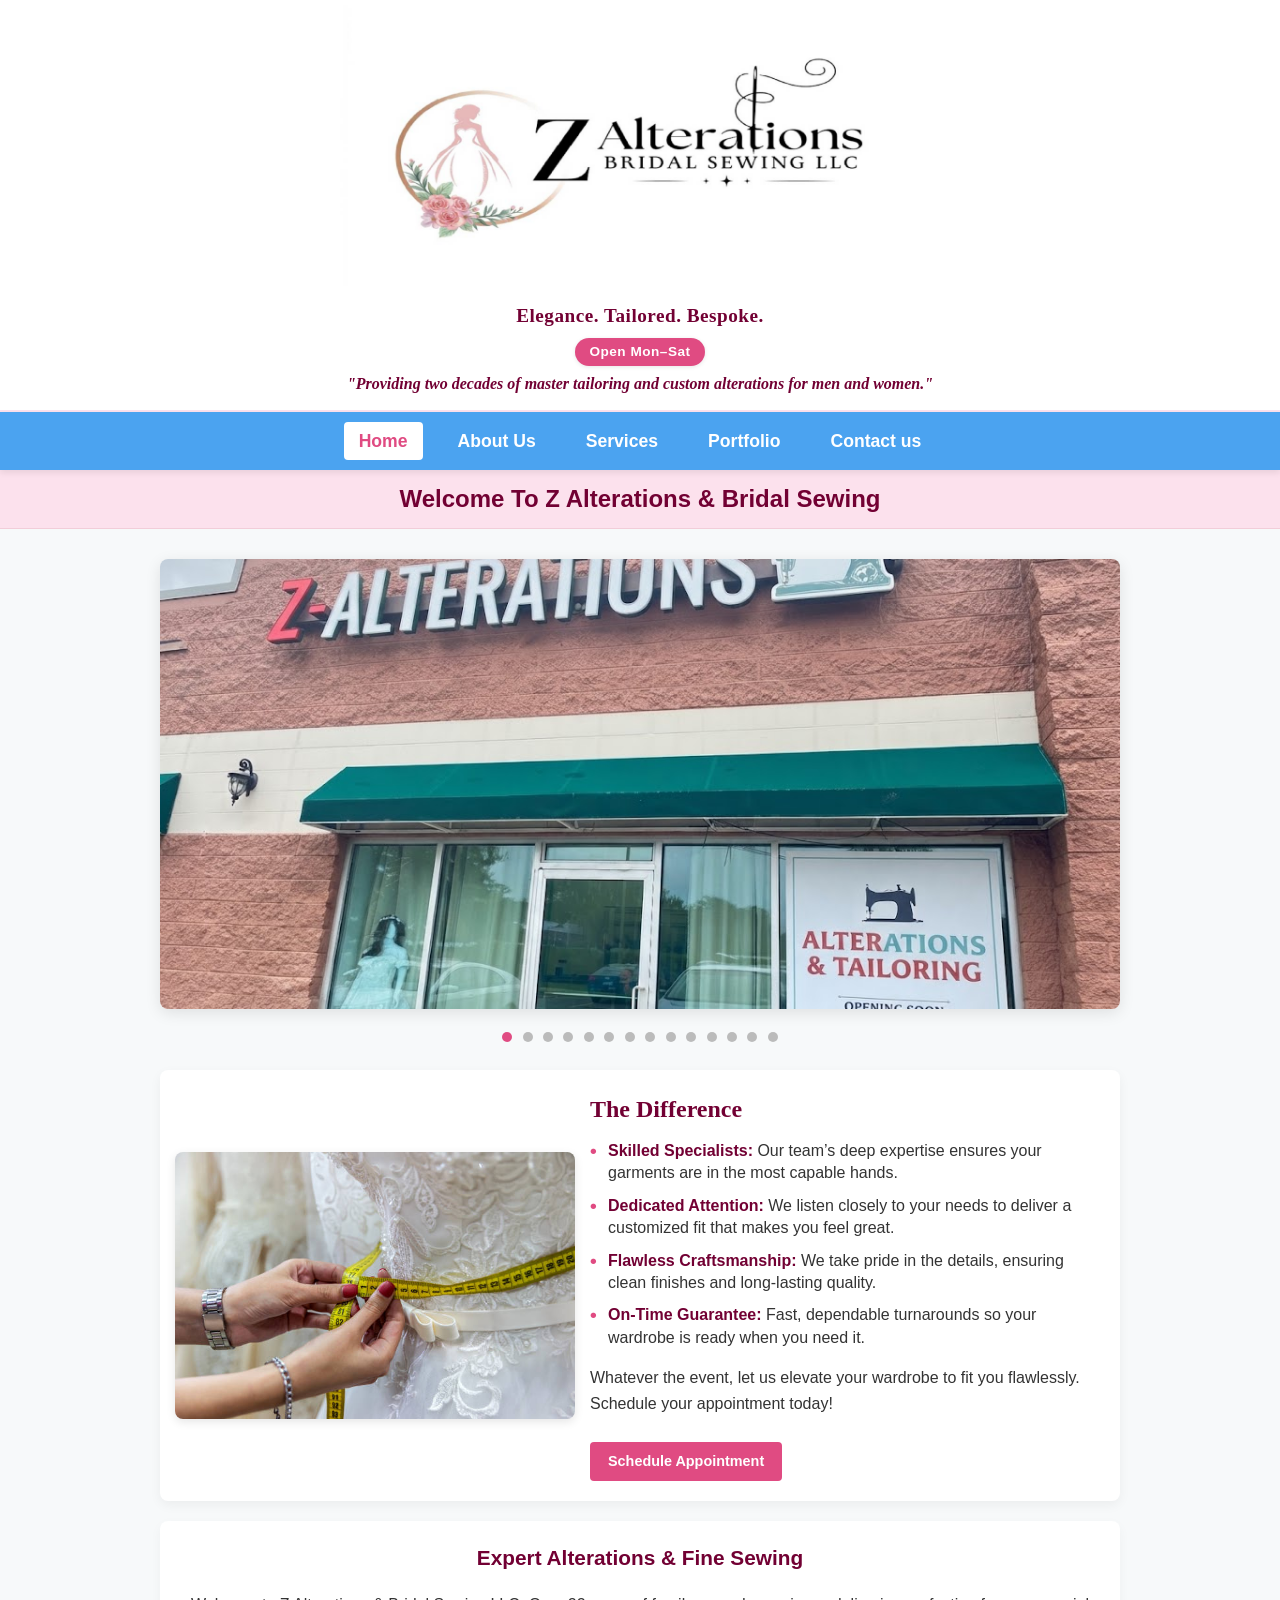
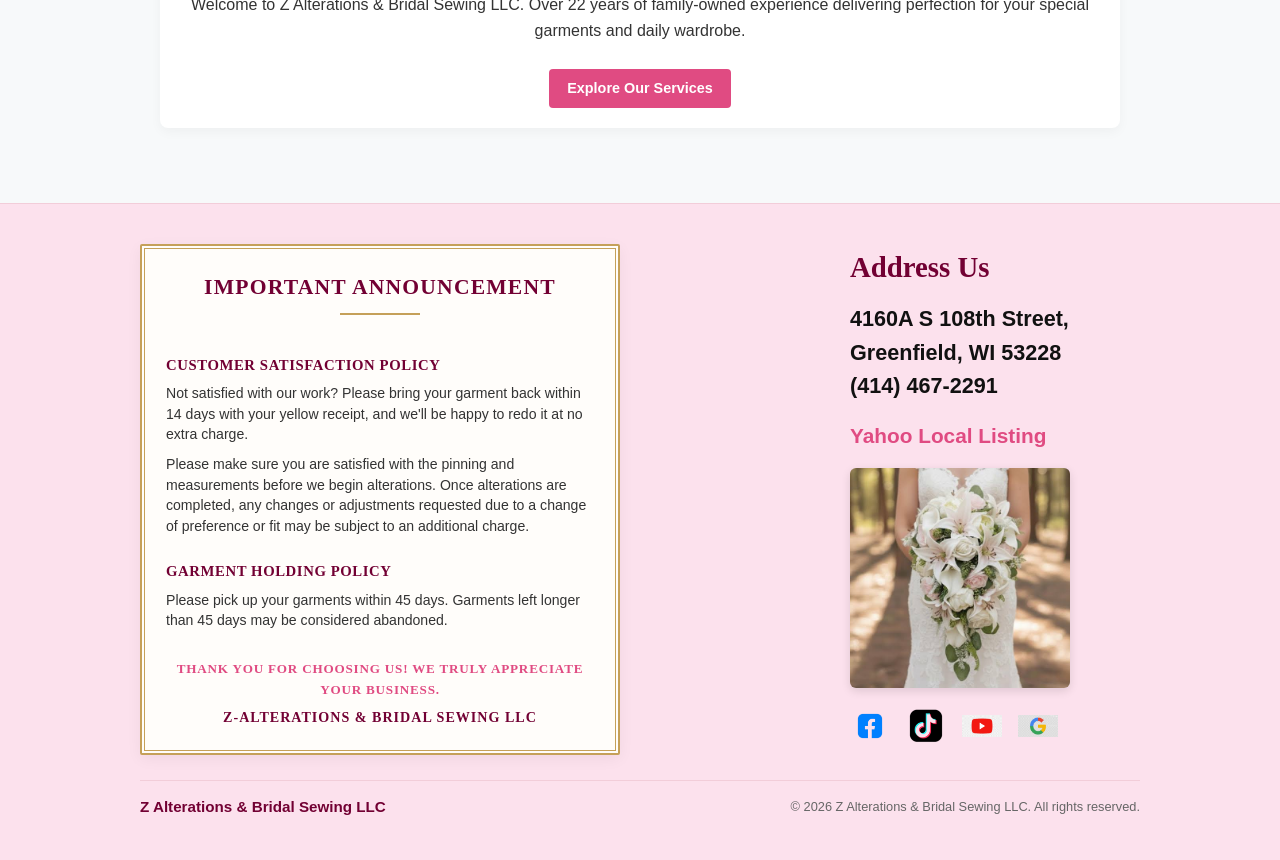
==== index.html @ 3f380621 "Z Alterations & Bridal Sewing" ====
<!DOCTYPE html>
<html lang="en">
<head>
    <meta charset="UTF-8">
    <meta name="viewport" content="width=device-width, initial-scale=1.0">
    <title>Z Alterations & Bridal Sewing LLC</title>
    <style>
        :root {
            --header-pink: #fce1ed; /* Soft pink background */
            --header-text: #720033;
            --nav-blue: #4ba3f0;
            --nav-text: #ffffff;
            --brand-pink: #e04b82; /* Brighter, more vibrant pink */
            --accent-gold: #c5a059;
            --dark-dark-pink: #720033; /* Dark dark pink color */
            --text-dark: #333333;
            --bg-light: #f7f9fa;
        }

        * {
            box-sizing: border-box;
        }

        body {
            font-family: 'Segoe UI', Tahoma, Geneva, Verdana, sans-serif;
            margin: 0;
            padding: 0;
            background-color: var(--bg-light);
            color: var(--text-dark);
            line-height: 1.6;
            overflow-x: hidden;
        }

        /* HEADER SECTION */
        header {
            background-color: #ffffff;
            padding: 0;
            margin: 0;
            box-shadow: 0 2px 8px rgba(0,0,0,0.06);
            border-bottom: 2px solid var(--header-pink);
            width: 100%;
        }

        .header-container {
            width: 100%;
            margin: 0 auto;
            padding: 0;
            display: flex;
            flex-direction: column;
            align-items: center;
        }

        .header-bg-banner {
            width: 100%;
            display: flex;
            justify-content: center;
            align-items: center;
            margin: 0;
            padding: 5px 0;
        }

        .header-bg-banner img {
            width: 100%;
            max-width: 650px;
            height: auto;
            display: block;
        }

        .header-details {
            text-align: center;
            margin: 10px 0 15px 0;
            display: flex;
            flex-direction: column;
            align-items: center;
            gap: 6px;
            padding: 0 15px;
            width: 100%;
        }

        .tagline {
            font-family: 'Georgia', serif;
            font-size: 1.2rem;
            color: var(--header-text);
            font-weight: 700;
            letter-spacing: 0.5px;
            margin: 0;
        }

        .hours-badge {
            display: inline-block;
            background-color: var(--brand-pink);
            color: #ffffff;
            padding: 3px 14px;
            border-radius: 15px;
            font-size: 0.85rem;
            font-weight: 600;
            letter-spacing: 0.5px;
            box-shadow: 0 1px 4px rgba(0,0,0,0.1);
        }

        .quote-text {
            font-family: 'Georgia', serif;
            font-style: italic;
            font-size: 1rem;
            color: var(--dark-dark-pink);
            font-weight: 700;
            max-width: 650px;
            margin: 2px 0 0 0;
            line-height: 1.3;
        }

        nav {
            background-color: var(--nav-blue);
            padding: 8px 10px;
            box-shadow: 0 3px 6px rgba(0,0,0,0.08);
            position: sticky;
            top: 0;
            z-index: 1000;
        }

        nav ul {
            list-style: none;
            padding: 0;
            margin: 0;
            display: flex;
            flex-wrap: wrap;
            justify-content: center;
            gap: 8px;
        }

        nav ul li a {
            color: var(--nav-text);
            font-weight: 600;
            text-decoration: none;
            font-size: 0.95rem;
            padding: 4px 10px;
            border-radius: 4px;
            transition: all 0.3s ease;
            display: inline-block;
        }

        nav ul li a:hover, 
        nav ul li a.active {
            background-color: #ffffff;
            color: var(--brand-pink);
        }

        .welcome-banner {
            background-color: var(--header-pink);
            text-align: center;
            padding: 10px;
            border-bottom: 1px solid #f2cdd9;
        }

        .welcome-banner h2 {
            margin: 0;
            color: var(--header-text);
            font-size: 1.2rem;
            font-weight: 700;
        }

        main {
            padding: 15px 10px;
            max-width: 1000px;
            margin: 0 auto;
        }

        .slideshow-container {
            max-width: 1000px;
            position: relative;
            margin: 0 auto 15px auto;
            border-radius: 8px;
            overflow: hidden;
            box-shadow: 0 4px 15px rgba(0,0,0,0.1);
            background-color: #ffffff;
        }

        .slide {
            display: none;
        }

        .slide img {
            width: 100%;
            height: auto;
            max-height: 350px;
            object-fit: cover;
            vertical-align: middle;
        }

        .dots-container {
            text-align: center;
            margin-bottom: 20px;
            padding: 0 10px;
            overflow-x: auto;
            white-space: nowrap;
        }

        .dot {
            height: 10px;
            width: 10px;
            margin: 0 3px;
            background-color: #bbb;
            border-radius: 50%;
            display: inline-block;
            transition: background-color 0.6s ease;
            cursor: pointer;
        }

        .dot.active, .dot:hover {
            background-color: var(--brand-pink);
        }

        .difference-card {
            background: #ffffff;
            padding: 20px 15px;
            border-radius: 8px;
            box-shadow: 0 4px 12px rgba(0,0,0,0.05);
            margin-bottom: 20px;
            display: flex;
            flex-direction: column;
            gap: 15px;
            align-items: center;
        }

        .difference-card img {
            width: 100%;
            max-width: 400px;
            height: auto;
            border-radius: 8px;
            box-shadow: 0 3px 10px rgba(0,0,0,0.1);
            object-fit: cover;
        }

        .difference-content h2 {
            color: var(--header-text);
            font-size: 1.5rem;
            margin-top: 0;
            margin-bottom: 12px;
            font-family: 'Georgia', serif;
        }

        .difference-list {
            list-style: none;
            padding: 0;
            margin: 0 0 15px 0;
        }

        .difference-list li {
            margin-bottom: 10px;
            line-height: 1.4;
            position: relative;
            padding-left: 18px;
        }

        .difference-list li::before {
            content: "•";
            color: var(--brand-pink);
            font-weight: bold;
            font-size: 1.2rem;
            position: absolute;
            left: 0;
            top: -2px;
        }

        .difference-list strong {
            color: var(--header-text);
        }

        .intro-card {
            background: #ffffff;
            padding: 20px 15px;
            border-radius: 8px;
            box-shadow: 0 4px 12px rgba(0,0,0,0.04);
            text-align: center;
            margin-bottom: 20px;
        }

        .intro-card h2 {
            color: var(--header-text);
            font-size: 1.3rem;
            margin-top: 0;
        }

        .button {
            display: inline-block;
            background-color: var(--brand-pink);
            color: white;
            padding: 8px 18px;
            border-radius: 4px;
            text-decoration: none;
            font-weight: 600;
            font-size: 0.9rem;
            transition: background 0.3s ease;
            margin-top: 10px;
        }

        .button:hover {
            background-color: #990033;
        }

        /* FOOTER & ANNOUNCEMENT STYLING */
        footer {
            background-color: var(--header-pink);
            color: var(--text-dark);
            padding: 35px 20px;
            margin-top: 25px;
            border-top: 1px solid #f2cdd9;
        }

        .footer-container {
            max-width: 1000px;
            margin: 0 auto;
            display: flex;
            flex-direction: column;
            gap: 30px;
            text-align: left;
        }

        /* SQUARE ANNOUNCEMENT BOX */
        .footer-announcement-box {
            background: #fffdfa;
            border: 2px solid var(--accent-gold);
            outline: 1px solid var(--accent-gold);
            outline-offset: -5px;
            border-radius: 2px;
            padding: 24px;
            width: 100%;
            box-shadow: 0 4px 15px rgba(0,0,0,0.05);
            text-align: left;
        }

        .announcement-main-title {
            color: var(--header-text);
            font-family: 'Georgia', serif;
            font-size: 1.35rem;
            font-weight: 700;
            text-transform: uppercase;
            letter-spacing: 1.2px;
            text-align: center;
            margin: 0 0 15px 0;
            padding-bottom: 10px;
            position: relative;
        }

        .announcement-main-title::after {
            content: "";
            display: block;
            width: 80px;
            height: 2px;
            background-color: var(--accent-gold);
            margin: 8px auto 0 auto;
        }

        .policy-section-title {
            color: var(--header-text);
            font-family: 'Georgia', serif;
            font-size: 0.92rem;
            font-weight: 700;
            text-transform: uppercase;
            letter-spacing: 0.6px;
            margin: 14px 0 6px 0;
        }

        .policy-text {
            font-size: 0.88rem;
            color: #333333;
            margin: 0 0 10px 0;
            line-height: 1.45;
        }

        .announcement-thankyou {
            font-family: 'Georgia', serif;
            font-size: 0.82rem;
            font-weight: 700;
            color: var(--brand-pink);
            text-transform: uppercase;
            letter-spacing: 0.8px;
            text-align: center;
            margin-top: 18px;
            margin-bottom: 6px;
        }

        .announcement-shop-name {
            font-family: 'Georgia', serif;
            font-size: 0.88rem;
            font-weight: 700;
            color: var(--header-text);
            letter-spacing: 1px;
            text-align: center;
            margin: 0;
            text-transform: uppercase;
        }

        .footer-column {
            width: 100%;
        }

        /* EXTRA LARGE ADDRESS SECTION STYLING */
        .footer-column h4 {
            color: var(--header-text);
            font-family: 'Georgia', serif;
            font-size: 1.8rem;
            font-weight: 700;
            margin-top: 0;
            margin-bottom: 12px;
        }

        .footer-column p {
            font-size: 1.35rem;
            color: #111111;
            margin: 0 0 16px 0;
            line-height: 1.55;
            font-weight: 600;
        }

        .footer-column a {
            color: var(--brand-pink);
            text-decoration: none;
            font-weight: 700;
            font-size: 1.3rem;
        }

        .footer-image {
            width: 100%;
            max-width: 220px;
            height: auto;
            border-radius: 6px;
            margin-top: 15px;
            box-shadow: 0 3px 10px rgba(0,0,0,0.12);
            display: block;
            cursor: pointer;
        }

        .social {
            display: flex;
            align-items: center;
            gap: 16px;
            margin-top: 18px;
        }

        .social img {
            width: 40px;
            height: 40px;
            object-fit: contain;
        }

        .footer-bottom {
            max-width: 1000px;
            margin: 25px auto 0 auto;
            display: flex;
            flex-direction: column;
            align-items: center;
            text-align: center;
            border-top: 1px solid #f2cdd9;
            padding-top: 14px;
            gap: 8px;
        }

        .footer-bottom-company {
            font-weight: 700;
            font-size: 0.95rem;
            color: var(--header-text);
        }

        .footer-bottom-copy {
            font-size: 0.8rem;
            color: #666;
        }

        /* LIGHTBOX MODAL */
        .lightbox {
            display: none;
            position: fixed;
            z-index: 1000;
            top: 0;
            left: 0;
            width: 100%;
            height: 100%;
            background-color: rgba(0, 0, 0, 0.85);
            justify-content: center;
            align-items: center;
            flex-direction: column;
        }

        .lightbox-content {
            max-width: 90%;
            max-height: 80%;
            border-radius: 4px;
            box-shadow: 0 5px 25px rgba(0,0,0,0.5);
        }

        .lightbox-caption {
            color: #ffffff;
            margin-top: 15px;
            font-size: 1.1rem;
            text-align: center;
        }

        .lightbox-close {
            position: absolute;
            top: 20px;
            right: 35px;
            color: #ffffff;
            font-size: 40px;
            font-weight: bold;
            cursor: pointer;
            transition: color 0.2s ease;
        }

        .lightbox-close:hover {
            color: var(--brand-pink);
        }

        @media (min-width: 768px) {
            .header-bg-banner img {
                max-width: 750px;
            }
            .difference-card {
                flex-direction: row;
                text-align: left;
            }
            .difference-card img {
                width: 45%;
            }
            .difference-content {
                width: 55%;
            }
            nav {
                padding: 10px 15px;
            }
            nav ul {
                gap: 20px;
            }
            nav ul li a {
                font-size: 1.1rem;
                padding: 5px 15px;
            }
            .welcome-banner h2 {
                font-size: 1.5rem;
            }
            main {
                padding: 30px 20px;
            }
            .slide img {
                max-height: 450px;
            }
            footer {
                padding: 40px 30px;
            }

            .footer-container {
                flex-direction: row;
                justify-content: space-between;
                align-items: flex-start;
            }

            .footer-announcement-box {
                width: 480px;
                max-width: 480px;
                aspect-ratio: 1 / 1;
                display: flex;
                flex-direction: column;
                justify-content: center;
            }

            .footer-column {
                width: auto;
                min-width: 290px;
                margin-left: auto;
            }

            .footer-bottom {
                flex-direction: row;
                justify-content: space-between;
                text-align: left;
            }
        }
    </style>
</head>
<body>

    <header>
        <div class="header-container">
            <div class="header-bg-banner">
                <img src="images/logo.jpg" alt="Z Alterations & Bridal Sewing LLC Logo">
            </div>

            <div class="header-details">
                <div class="tagline">Elegance. Tailored. Bespoke.</div>
                <div class="hours-badge">Open Mon–Sat</div>
                <p class="quote-text">"Providing two decades of master tailoring and custom alterations for men and women."</p>
            </div>
        </div>
    </header>

    <nav>
        <ul>
            <li><a href="index.html" class="active">Home</a></li>
            <li><a href="about.html">About Us</a></li>
            <li><a href="services.html">Services</a></li>
            <li><a href="portfolio.html">Portfolio</a></li>
            <li><a href="contact.html">Contact us</a></li>
        </ul>
    </nav>

    <section class="welcome-banner">
        <h2>Welcome To Z Alterations & Bridal Sewing</h2>
    </section>

    <main>
        <div class="slideshow-container">
            <div class="slide"><img src="images/image1.jpg" alt="Tailoring Craftsmanship 1"></div>
            <div class="slide"><img src="images/image2.jpg" alt="Tailoring Craftsmanship 2"></div>
            <div class="slide"><img src="images/image3.jpg" alt="Tailoring Craftsmanship 3"></div>
            <div class="slide"><img src="images/image4.jpg" alt="Tailoring Craftsmanship 4"></div>
            <div class="slide"><img src="images/image5.jpg" alt="Tailoring Craftsmanship 5"></div>
            <div class="slide"><img src="images/image6.jpg" alt="Tailoring Craftsmanship 6"></div>
            <div class="slide"><img src="images/image7.jpg" alt="Tailoring Craftsmanship 7"></div>
            <div class="slide"><img src="images/image8.JPG" alt="Tailoring Craftsmanship 8"></div>
            <div class="slide"><img src="images/image14.JPG" alt="Tailoring Craftsmanship 14"></div>
            <div class="slide"><img src="images/image18.JPG" alt="Tailoring Craftsmanship 18"></div>
            <div class="slide"><img src="images/image19.JPG" alt="Tailoring Craftsmanship 19"></div>
            <div class="slide"><img src="images/image20.JPG" alt="Tailoring Craftsmanship 20"></div>
            <div class="slide"><img src="images/image21.JPG" alt="Tailoring Craftsmanship 21"></div>
            <div class="slide"><img src="images/image22.PNG" alt="Tailoring Craftsmanship 22"></div>
        </div>

        <div class="dots-container">
            <span class="dot" onclick="currentSlide(1)"></span>
            <span class="dot" onclick="currentSlide(2)"></span>
            <span class="dot" onclick="currentSlide(3)"></span>
            <span class="dot" onclick="currentSlide(4)"></span>
            <span class="dot" onclick="currentSlide(5)"></span>
            <span class="dot" onclick="currentSlide(6)"></span>
            <span class="dot" onclick="currentSlide(7)"></span>
            <span class="dot" onclick="currentSlide(8)"></span>
            <span class="dot" onclick="currentSlide(9)"></span>
            <span class="dot" onclick="currentSlide(10)"></span>
            <span class="dot" onclick="currentSlide(11)"></span>
            <span class="dot" onclick="currentSlide(12)"></span>
            <span class="dot" onclick="currentSlide(13)"></span>
            <span class="dot" onclick="currentSlide(14)"></span>
        </div>

        <section class="difference-card">
            <img src="images/wedding.jpg" alt="Bridal Tailoring Excellence">
            <div class="difference-content">
                <h2>The Difference</h2>
                <ul class="difference-list">
                    <li><strong>Skilled Specialists:</strong> Our team’s deep expertise ensures your garments are in the most capable hands.</li>
                    <li><strong>Dedicated Attention:</strong> We listen closely to your needs to deliver a customized fit that makes you feel great.</li>
                    <li><strong>Flawless Craftsmanship:</strong> We take pride in the details, ensuring clean finishes and long-lasting quality.</li>
                    <li><strong>On-Time Guarantee:</strong> Fast, dependable turnarounds so your wardrobe is ready when you need it.</li>
                </ul>
                <p>Whatever the event, let us elevate your wardrobe to fit you flawlessly. Schedule your appointment today!</p>
                <a href="contact.html" class="button">Schedule Appointment</a>
            </div>
        </section>

        <section class="intro-card">
            <h2>Expert Alterations & Fine Sewing</h2>
            <p>Welcome to Z Alterations & Bridal Sewing LLC. Over 22 years of family-owned experience delivering perfection for your special garments and daily wardrobe.</p>
            <a href="services.html" class="button">Explore Our Services</a>
        </section>
    </main>

    <!-- Lightbox Modal -->
    <div id="lightbox" class="lightbox" onclick="closeLightbox()">
        <span class="lightbox-close">&times;</span>
        <img class="lightbox-content" id="lightbox-img" alt="Enlarged View">
        <div class="lightbox-caption" id="lightbox-caption"></div>
    </div>

    <footer id="contact">
        <div class="footer-container">
            <!-- Square Announcement Card -->
            <div class="footer-announcement-box">
                <div class="announcement-main-title">Important Announcement</div>

                <div class="policy-section-title">Customer Satisfaction Policy</div>
                <p class="policy-text">
                    Not satisfied with our work? Please bring your garment back within 14 days with your yellow receipt, and we'll be happy to redo it at no extra charge.
                </p>
                <p class="policy-text">
                    Please make sure you are satisfied with the pinning and measurements before we begin alterations. Once alterations are completed, any changes or adjustments requested due to a change of preference or fit may be subject to an additional charge.
                </p>

                <div class="policy-section-title">Garment Holding Policy</div>
                <p class="policy-text">
                    Please pick up your garments within 45 days. Garments left longer than 45 days may be considered abandoned.
                </p>

                <p class="announcement-thankyou">
                    Thank you for choosing us! We truly appreciate your business.
                </p>
                <div class="announcement-shop-name">Z-Alterations & Bridal Sewing LLC</div>
            </div>

            <div class="footer-column">
                <h4>Address Us</h4>
                <p>
                    4160A S 108th Street,<br>
                    Greenfield, WI 53228<br>
                    (414) 467-2291
                </p>
                <p><a href="https://local.yahoo.com/info-236106218-kv-alterations-bridal-sewing-brookfield/" target="_blank" rel="noopener">Yahoo Local Listing</a></p>
                
                <!-- Added image23.jpg right below Yahoo Local Listing -->
                <img src="images/image23.jpg" alt="Garment Customization Detail" class="footer-image" onclick="openLightbox(this)">

                <div class="social">
                    <a href="https://www.facebook.com/z.alterations21/" target="_blank" rel="noopener">
                        <img src="images/facebook.png" alt="Facebook">
                    </a>
                    <a href="https://www.tiktok.com/@z.alterations?_r=1&_t=ZP-99l2O3nabra" target="_blank" rel="noopener">
                        <img src="images/Tiktok.png" alt="TikTok">
                    </a>
                    <a href="https://www.youtube.com/@zalterationsbridalsewing" target="_blank" rel="noopener">
                        <img src="images/youtube.jpg" alt="YouTube">
                    </a>
                    <a href="https://share.google/siQitbU8k7p7nxC6O" target="_blank" rel="noopener">
                        <img src="images/google.jpg" alt="Google">
                    </a>
                </div>
            </div>
        </div>

        <div class="footer-bottom">
            <div class="footer-bottom-company">Z Alterations & Bridal Sewing LLC</div>
            <div class="footer-bottom-copy">&copy; 2026 Z Alterations & Bridal Sewing LLC. All rights reserved.</div>
        </div>
    </footer>

    <script>
        let slideIndex = 0;
        let slideTimer;
        showSlides();

        function showSlides() {
            let i;
            let slides = document.getElementsByClassName("slide");
            let dots = document.getElementsByClassName("dot");
            for (i = 0; i < slides.length; i++) {
                slides[i].style.display = "none";  
            }
            slideIndex++;
            if (slideIndex > slides.length) {slideIndex = 1}    
            for (i = 0; i < dots.length; i++) {
                dots[i].className = dots[i].className.replace(" active", "");
            }
            slides[slideIndex-1].style.display = "block";  
            dots[slideIndex-1].className += " active";
            slideTimer = setTimeout(showSlides, 20000); // 20 seconds
        }

        function currentSlide(n) {
            clearTimeout(slideTimer);
            slideIndex = n - 1;
            showSlides();
        }

        function openLightbox(img) {
            const lightbox = document.getElementById('lightbox');
            const lightboxImg = document.getElementById('lightbox-img');
            const lightboxCaption = document.getElementById('lightbox-caption');
            
            lightbox.style.display = 'flex';
            lightboxImg.src = img.src;
            lightboxCaption.textContent = img.alt;
        }

        function closeLightbox() {
            document.getElementById('lightbox').style.display = 'none';
        }
    </script>
</body>
</html>
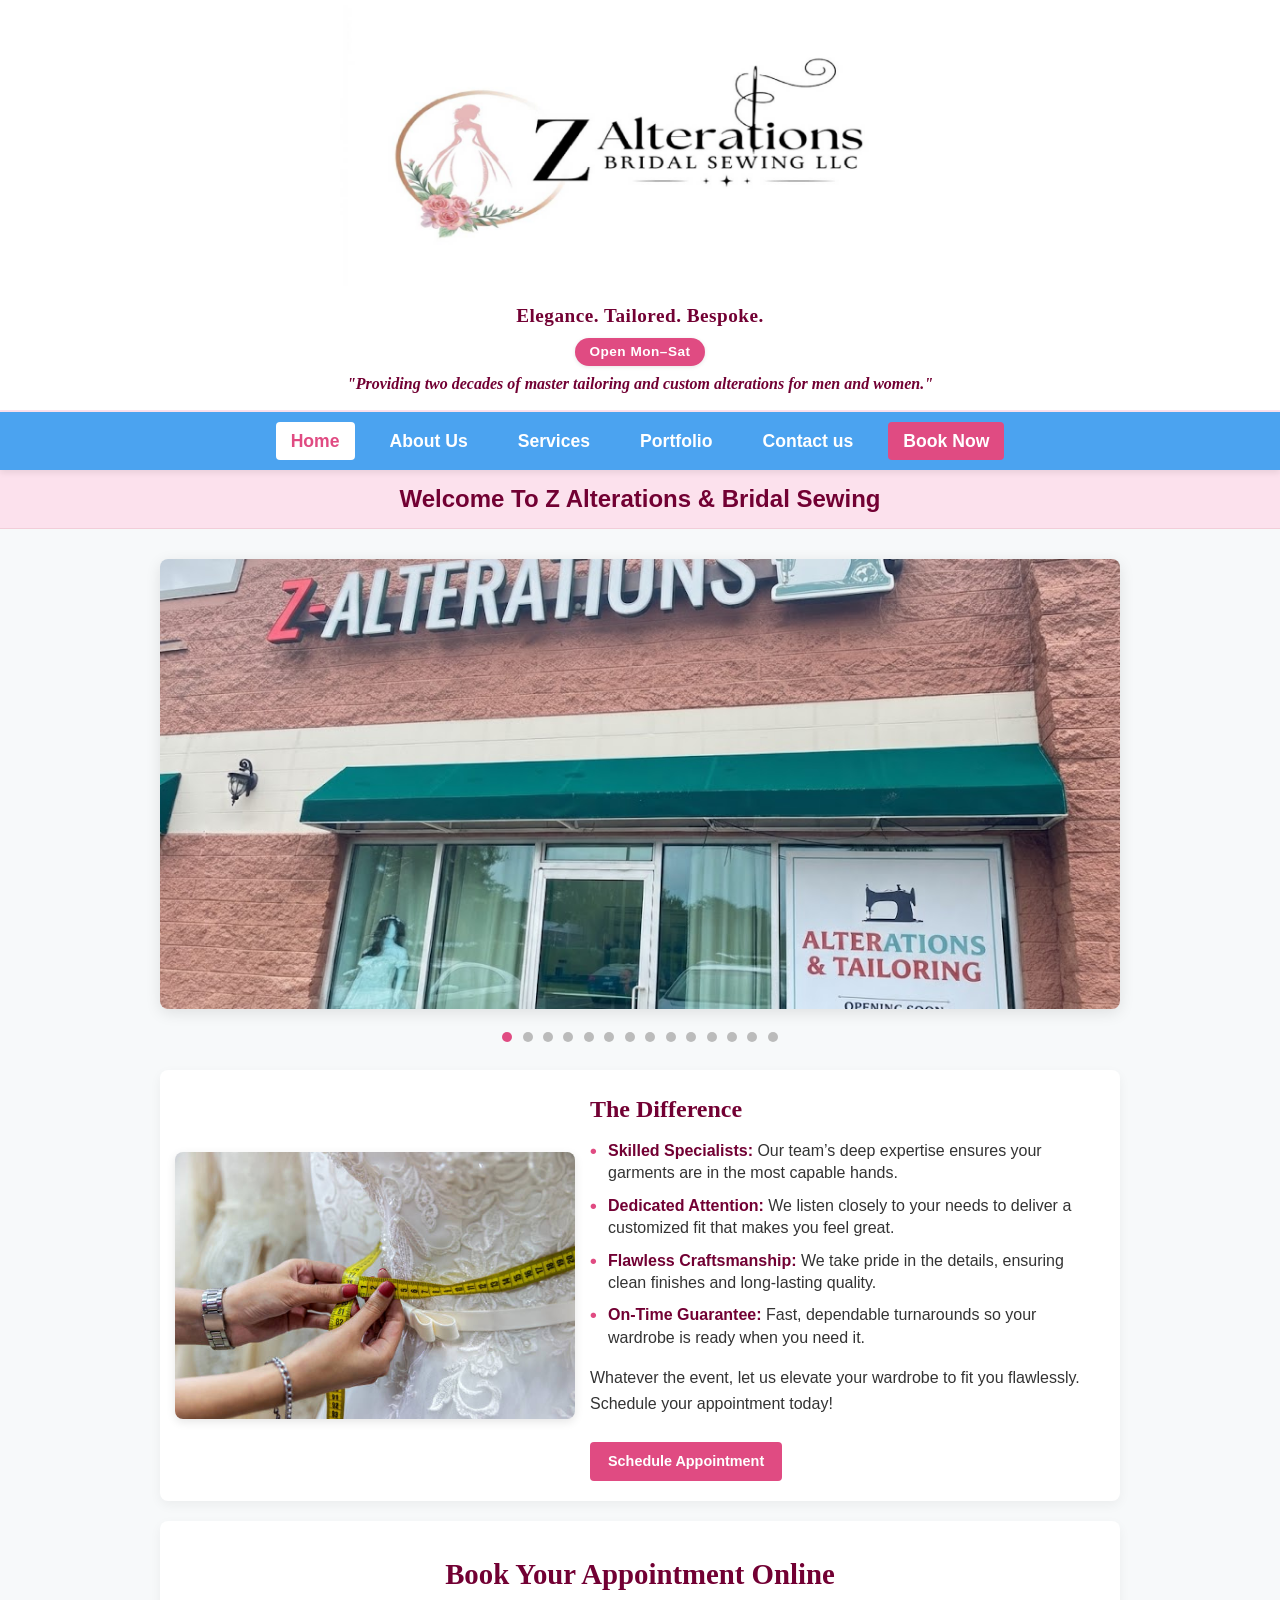
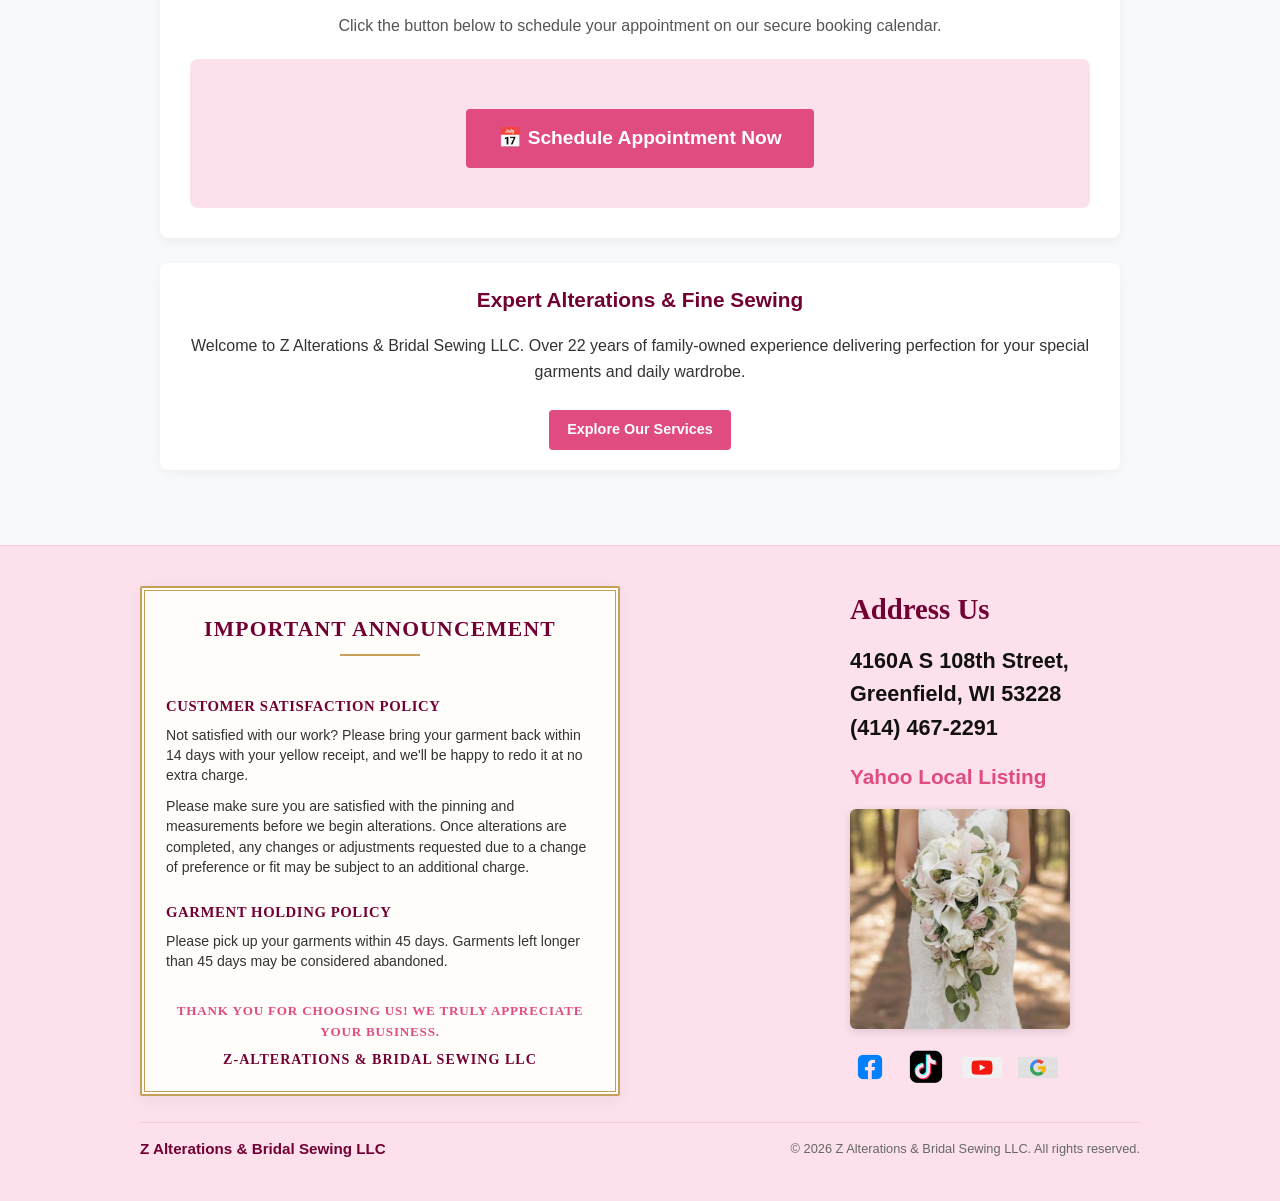
==== commit 214777ac: "Z Alterations & Bridal Sewing" ====
--- a/index.html
+++ b/index.html
@@ -29,6 +29,7 @@
             color: var(--text-dark);
             line-height: 1.6;
             overflow-x: hidden;
+            scroll-behavior: smooth; /* Smooth scrolling for anchor links */
         }
 
         /* HEADER SECTION */
@@ -298,6 +299,36 @@
             background-color: #990033;
         }
 
+        /* BOOKING SECTION */
+        .booking-section {
+            background: #ffffff;
+            padding: 30px 15px;
+            border-radius: 8px;
+            box-shadow: 0 4px 12px rgba(0,0,0,0.05);
+            margin-bottom: 25px;
+            text-align: center;
+        }
+
+        .booking-section h2 {
+            color: var(--header-text);
+            font-family: 'Georgia', serif;
+            font-size: 1.8rem;
+            margin-top: 0;
+            margin-bottom: 10px;
+        }
+
+        .booking-section p {
+            color: #555;
+            margin-bottom: 20px;
+            font-size: 1rem;
+        }
+
+        .booking-container {
+            width: 100%;
+            max-width: 900px;
+            margin: 0 auto;
+        }
+
         /* FOOTER & ANNOUNCEMENT STYLING */
         footer {
             background-color: var(--header-pink);
@@ -600,6 +631,7 @@
             <li><a href="services.html">Services</a></li>
             <li><a href="portfolio.html">Portfolio</a></li>
             <li><a href="contact.html">Contact us</a></li>
+            <li><a href="#booking" style="background-color: var(--brand-pink); color: white;">Book Now</a></li>
         </ul>
     </nav>
 
@@ -653,7 +685,18 @@
                     <li><strong>On-Time Guarantee:</strong> Fast, dependable turnarounds so your wardrobe is ready when you need it.</li>
                 </ul>
                 <p>Whatever the event, let us elevate your wardrobe to fit you flawlessly. Schedule your appointment today!</p>
-                <a href="contact.html" class="button">Schedule Appointment</a>
+                <a href="#booking" class="button">Schedule Appointment</a>
+            </div>
+        </section>
+
+        <!-- ONLINE BOOKING SECTION -->
+        <section id="booking" class="booking-section">
+            <h2>Book Your Appointment Online</h2>
+            <p>Click the button below to schedule your appointment on our secure booking calendar.</p>
+            <div class="booking-container" style="padding: 40px 20px; background-color: #fce1ed; border-radius: 8px;">
+                <a href="https://book.squareup.com/appointments/4eaj8n0b1p2fkf/location/L4RD7P1H0RGZ4/services" target="_blank" class="button" style="font-size: 1.2rem; padding: 14px 32px; display: inline-block;">
+                    📅 Schedule Appointment Now
+                </a>
             </div>
         </section>
 
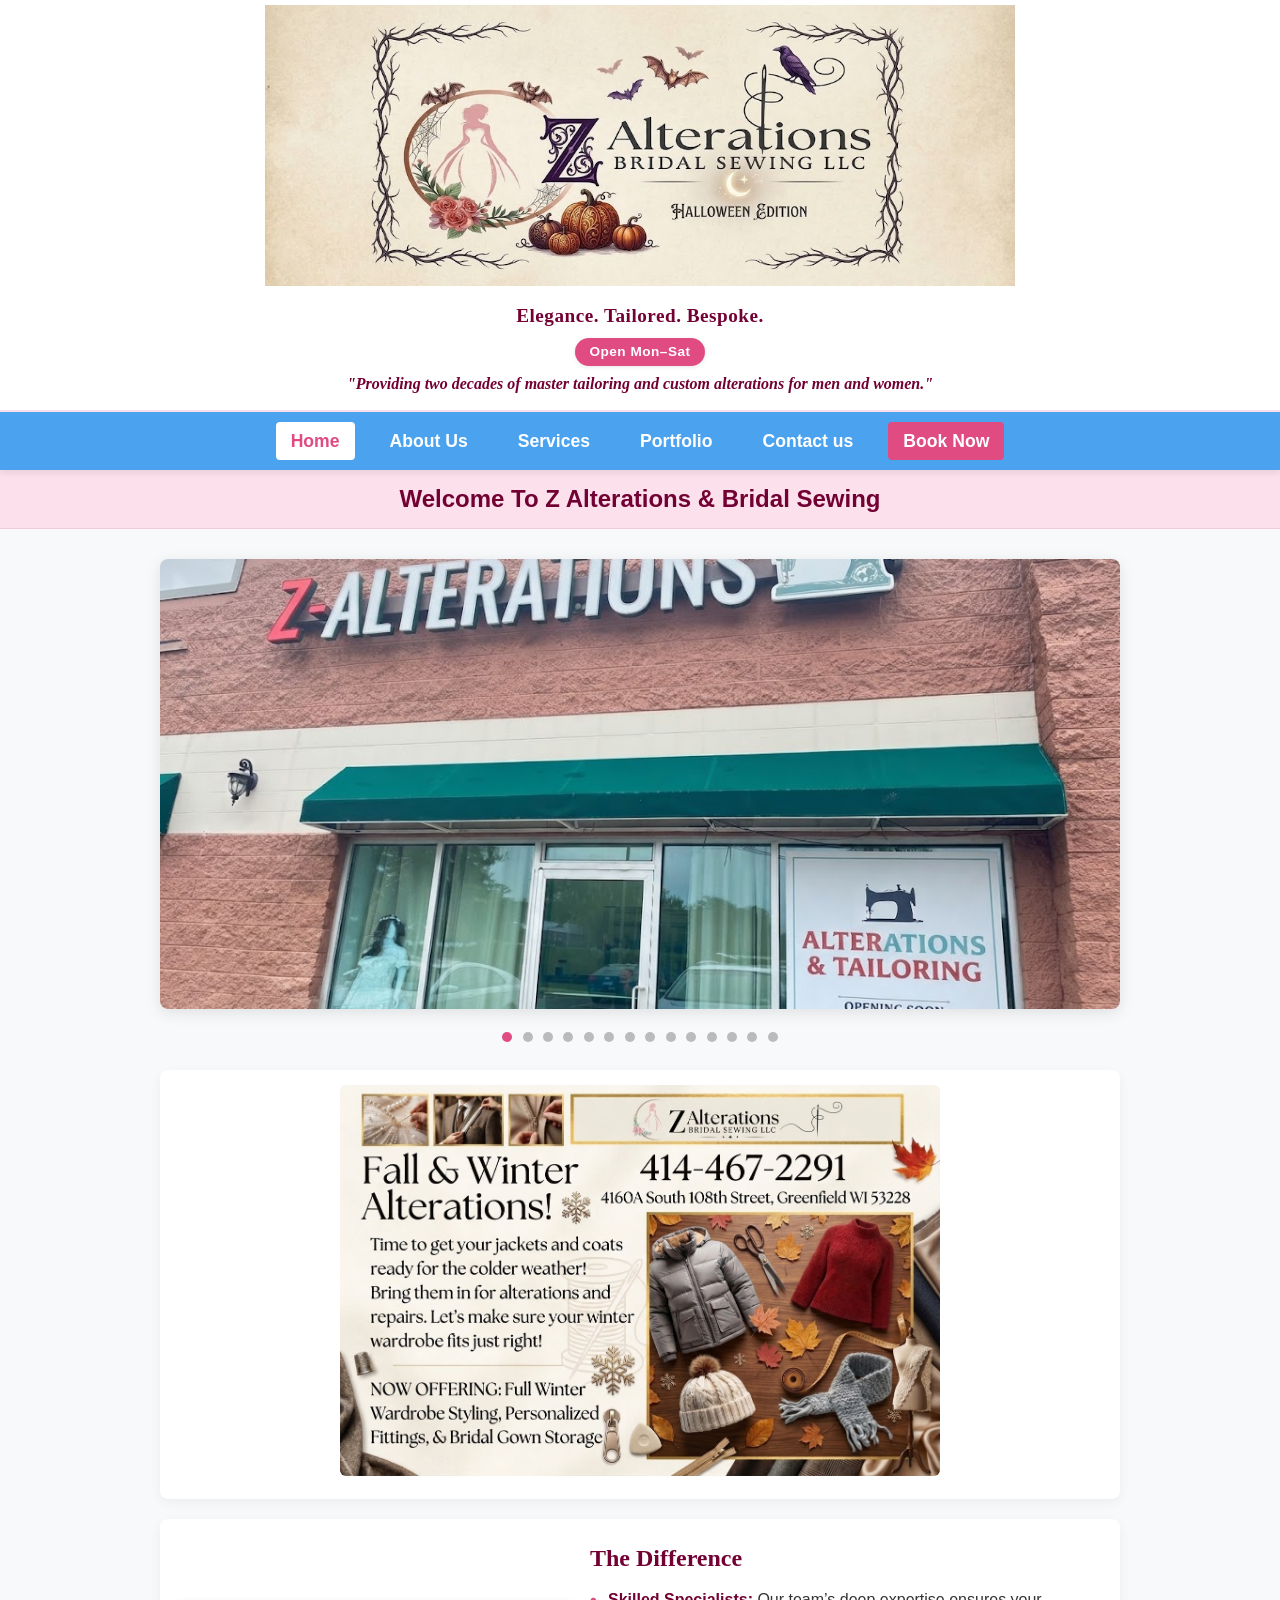
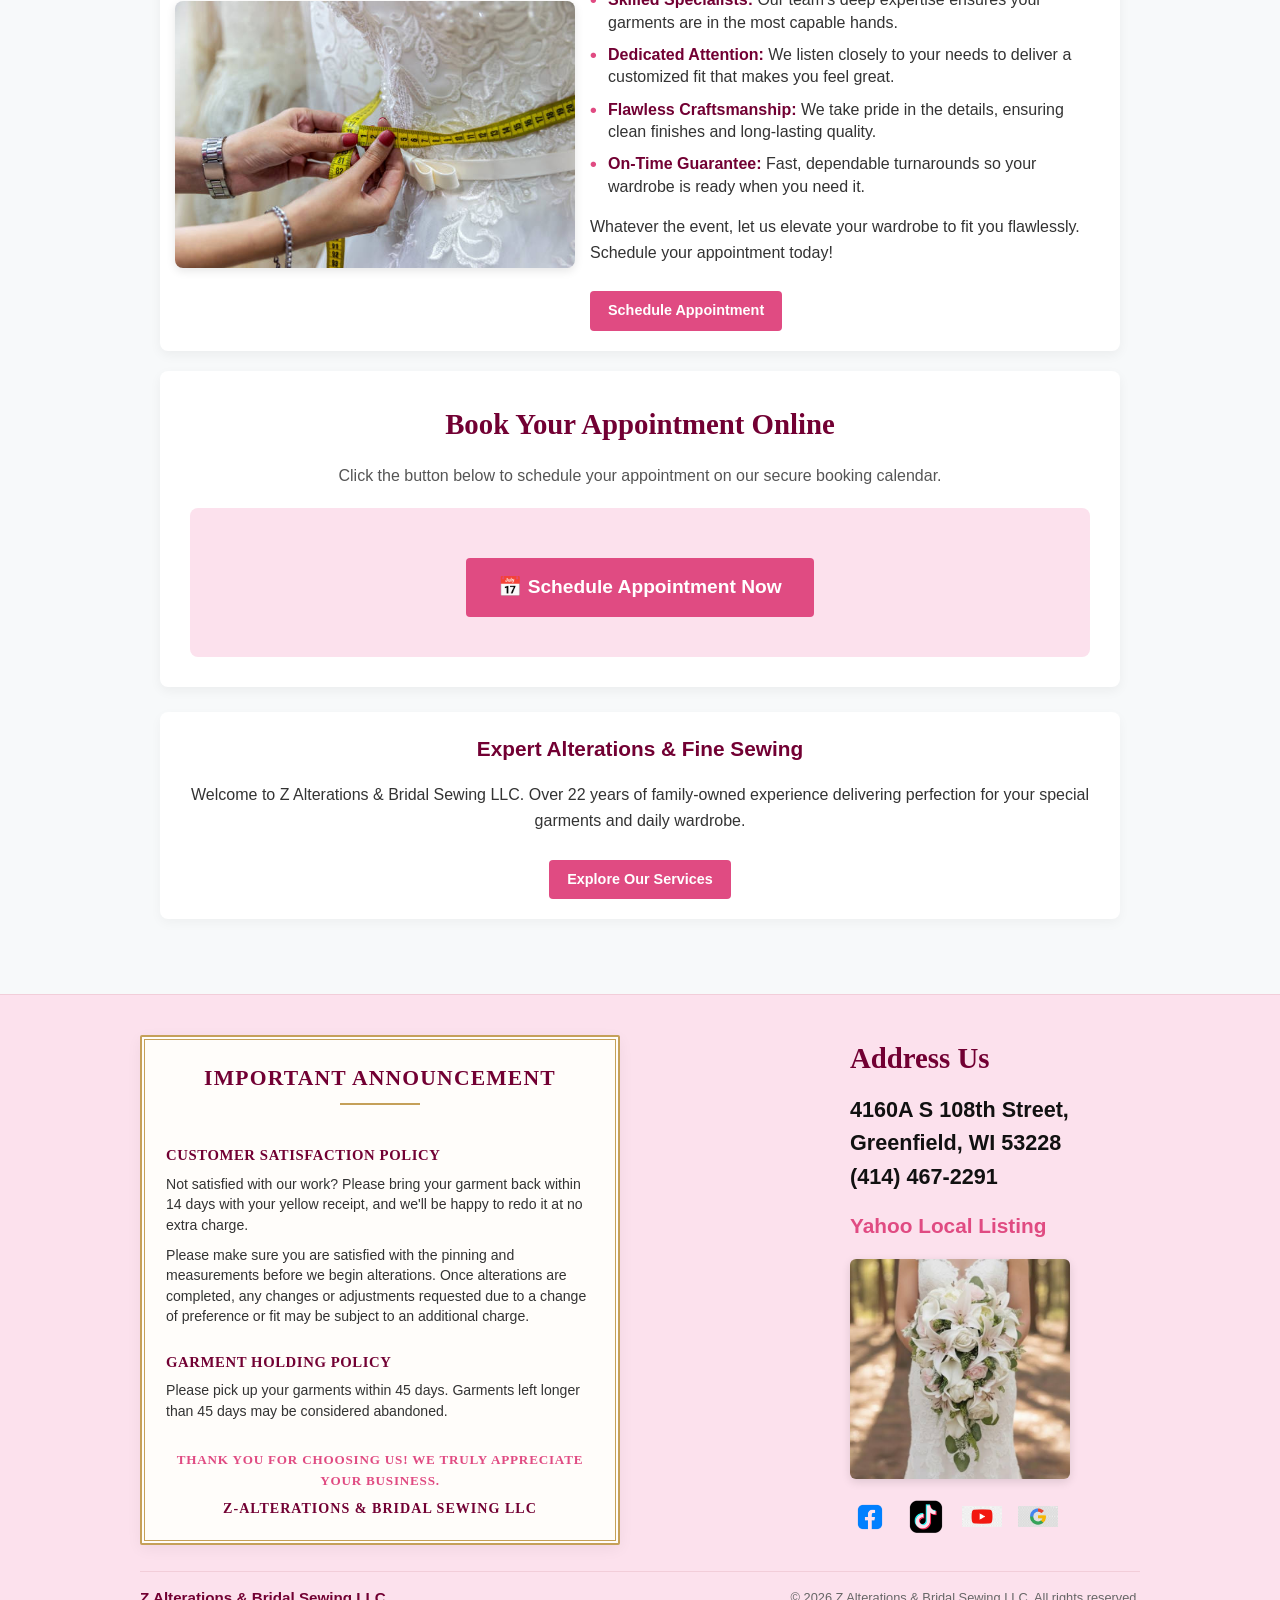
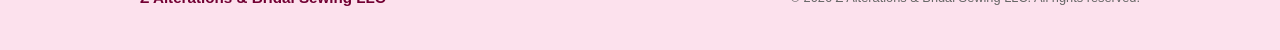
==== commit 81589536: "Z Alterations & Bridal Sewing" ====
--- a/index.html
+++ b/index.html
@@ -211,6 +211,50 @@
             background-color: var(--brand-pink);
         }
 
+        /* FEATURE SHOWCASE CARD (Middle Image with Strong Flash Effect) */
+        .showcase-grid {
+            display: grid;
+            grid-template-columns: 1fr;
+            gap: 20px;
+            margin-bottom: 20px;
+        }
+
+        .feature-card {
+            background: #ffffff;
+            padding: 15px;
+            border-radius: 8px;
+            box-shadow: 0 4px 12px rgba(0,0,0,0.05);
+            text-align: center;
+        }
+
+        .feature-card img {
+            width: 100%;
+            max-width: 600px;
+            height: auto;
+            border-radius: 6px;
+            cursor: pointer;
+            transition: transform 0.2s ease;
+            animation: dramaticFlash 1.2s infinite ease-in-out;
+        }
+
+        @keyframes dramaticFlash {
+            0%, 100% {
+                opacity: 1;
+                filter: brightness(1) contrast(1);
+                box-shadow: 0 4px 12px rgba(0,0,0,0.15);
+            }
+            50% {
+                opacity: 0.6;
+                filter: brightness(1.4) contrast(1.2);
+                box-shadow: 0 0 35px rgba(224, 75, 130, 0.95), 0 0 20px rgba(255, 255, 255, 1);
+            }
+        }
+
+        .feature-card img:hover {
+            transform: scale(1.02);
+            animation-play-state: paused;
+        }
+
         .difference-card {
             background: #ffffff;
             padding: 20px 15px;
@@ -426,7 +470,6 @@
             width: 100%;
         }
 
-        /* EXTRA LARGE ADDRESS SECTION STYLING */
         .footer-column h4 {
             color: var(--header-text);
             font-family: 'Georgia', serif;
@@ -613,7 +656,7 @@
     <header>
         <div class="header-container">
             <div class="header-bg-banner">
-                <img src="images/logo.jpg" alt="Z Alterations & Bridal Sewing LLC Logo">
+                <img src="images/hallowen.jpg" alt="Z Alterations & Bridal Sewing LLC Logo">
             </div>
 
             <div class="header-details">
@@ -640,6 +683,7 @@
     </section>
 
     <main>
+        <!-- Slideshow Container -->
         <div class="slideshow-container">
             <div class="slide"><img src="images/image1.jpg" alt="Tailoring Craftsmanship 1"></div>
             <div class="slide"><img src="images/image2.jpg" alt="Tailoring Craftsmanship 2"></div>
@@ -674,6 +718,13 @@
             <span class="dot" onclick="currentSlide(14)"></span>
         </div>
 
+        <!-- Middle Professional Showcase Image with Strong Flashing Effect -->
+        <div class="showcase-grid">
+            <div class="feature-card">
+                <img src="images/IMG_4515.jpeg" alt="Precision Tailoring Work" onclick="openLightbox(this)"> 
+            </div>
+        </div>
+
         <section class="difference-card">
             <img src="images/wedding.jpg" alt="Bridal Tailoring Excellence">
             <div class="difference-content">
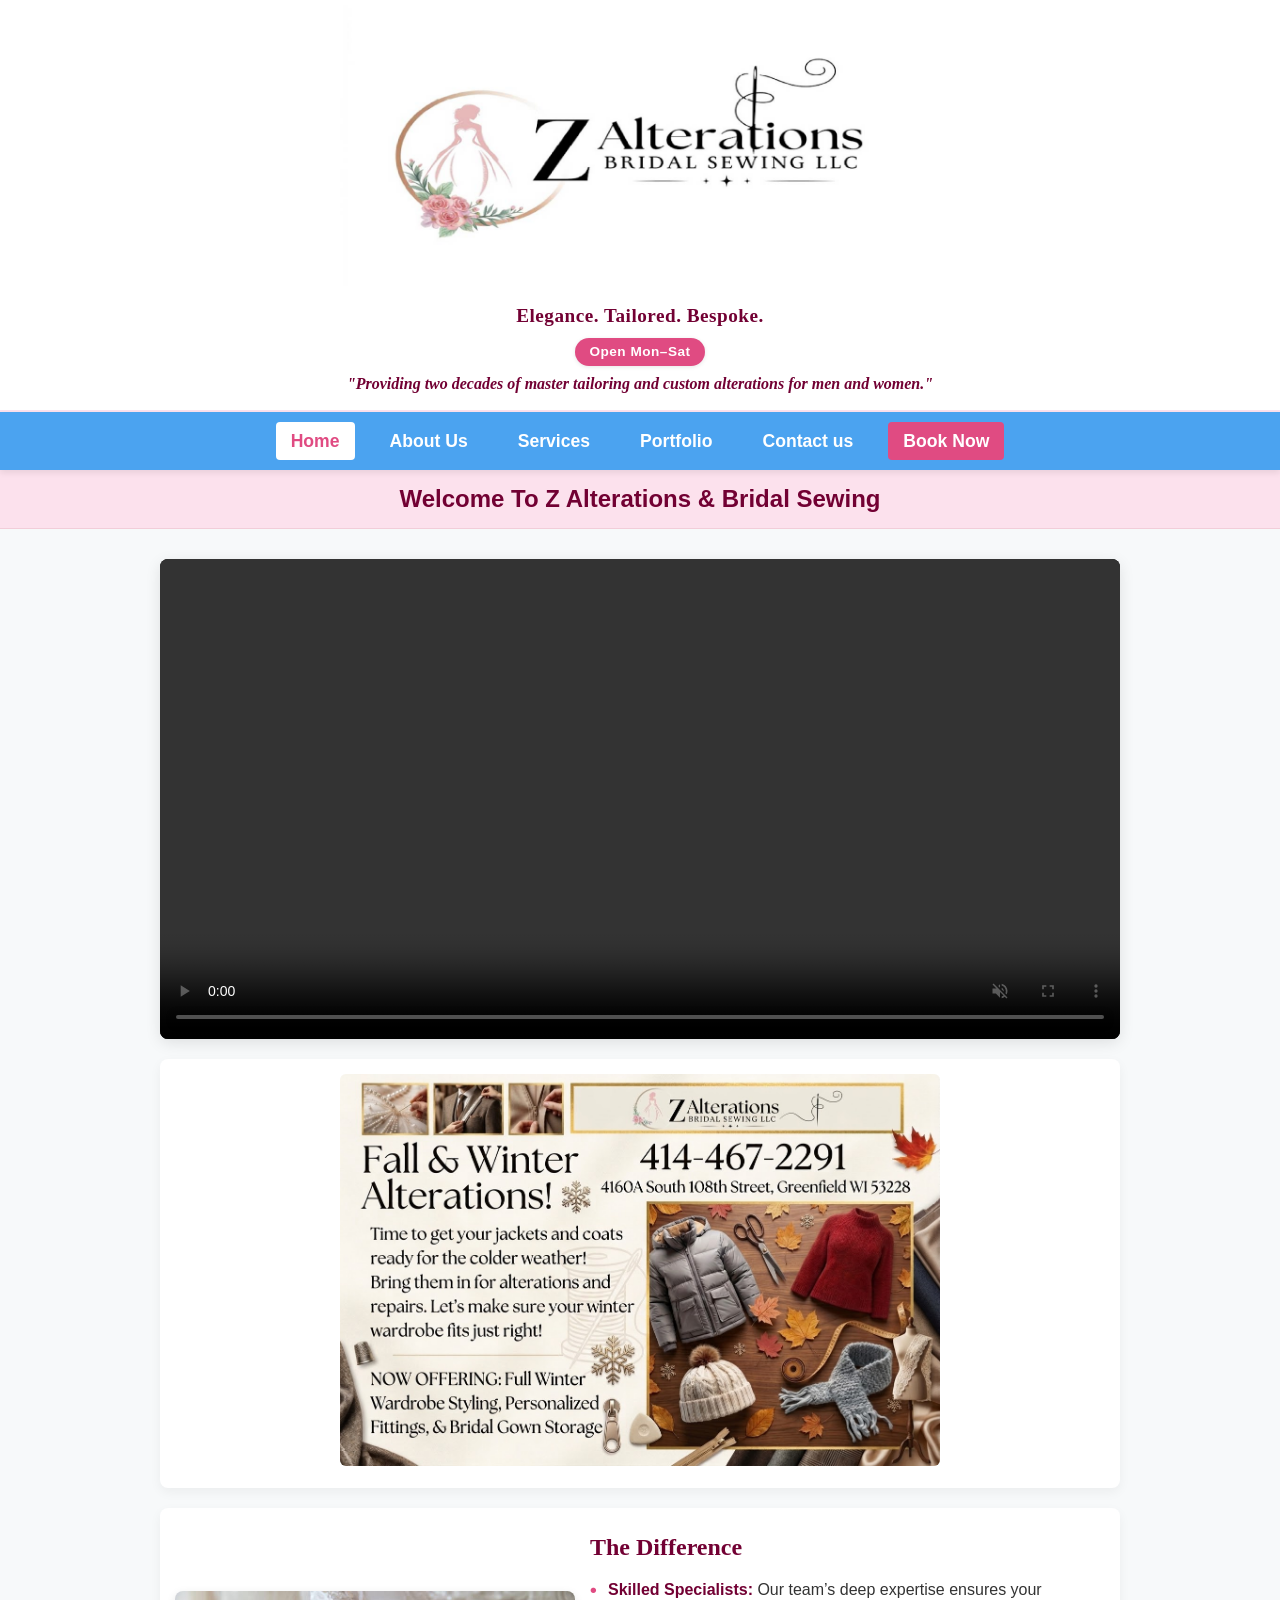
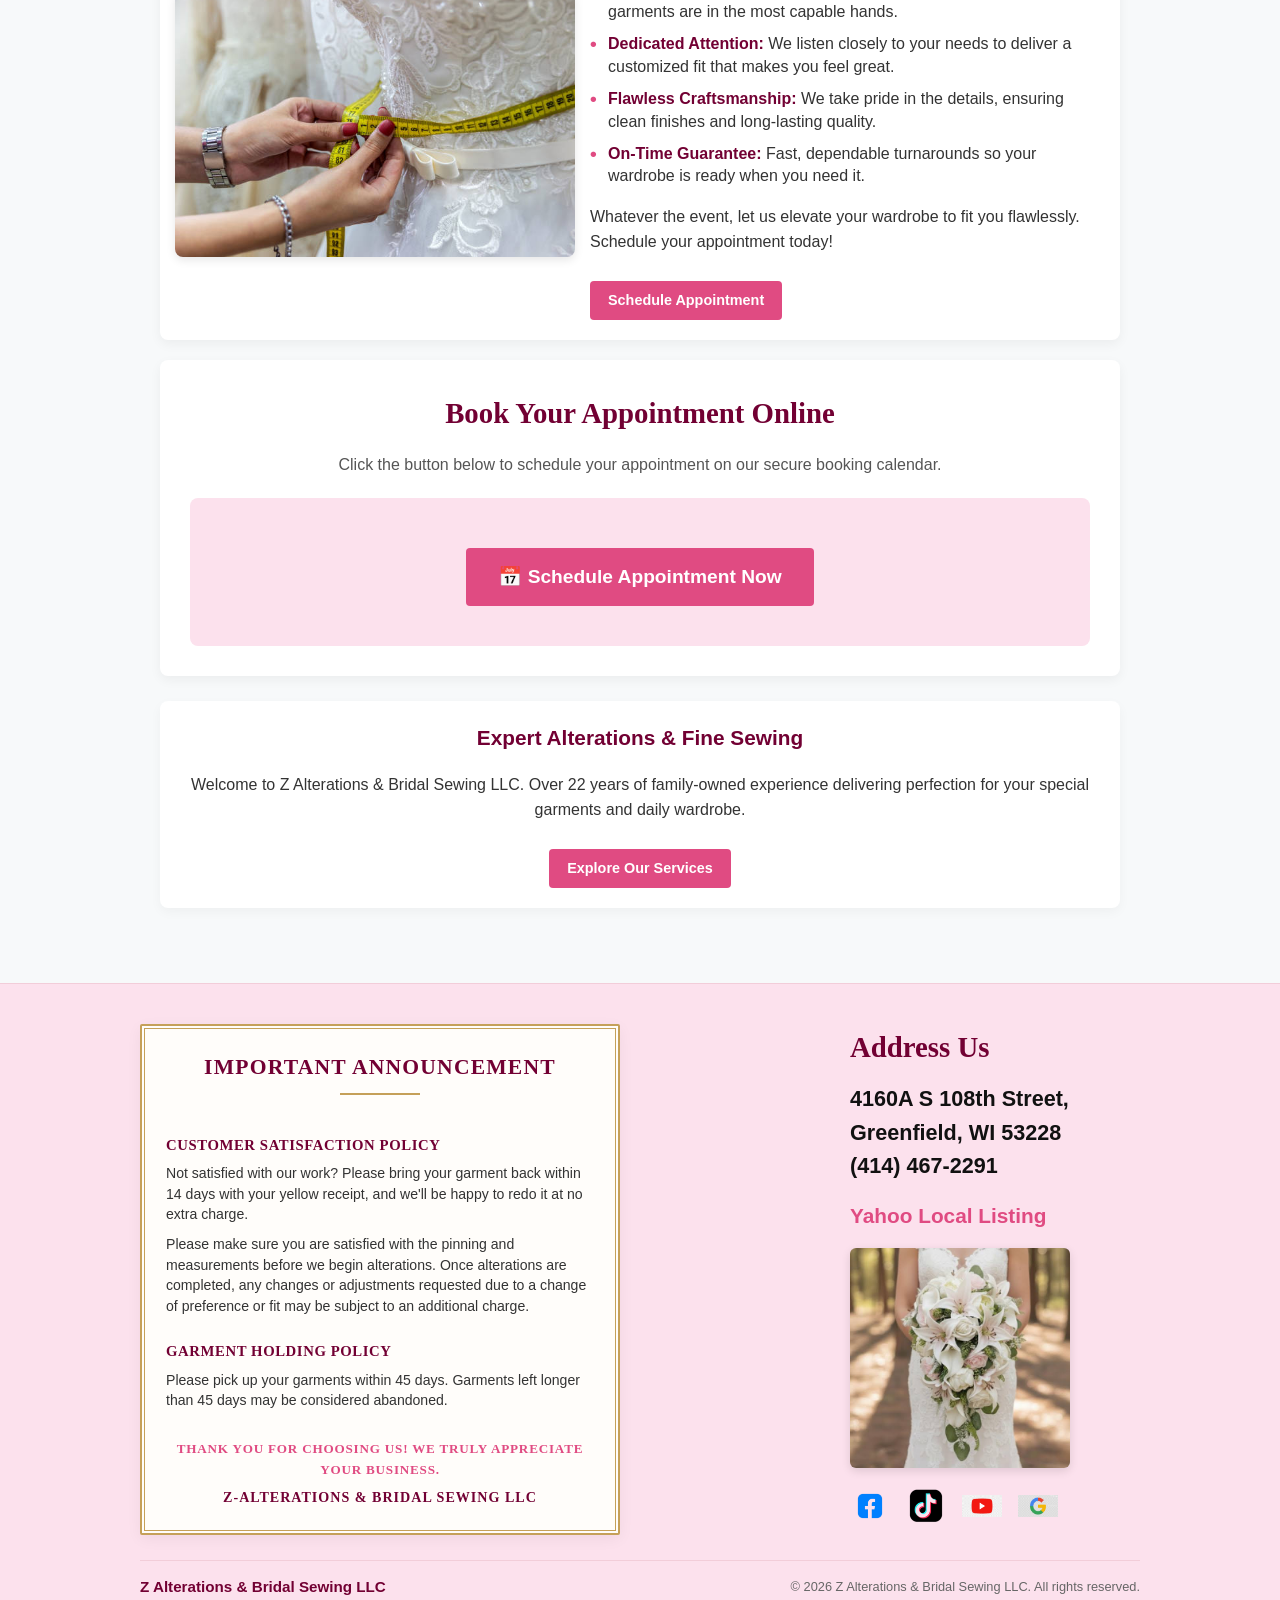
==== commit 5b9f728e: "z" ====
--- a/index.html
+++ b/index.html
@@ -166,49 +166,25 @@
             margin: 0 auto;
         }
 
-        .slideshow-container {
+        /* VIDEO CONTAINER STYLING */
+        .video-container {
             max-width: 1000px;
-            position: relative;
-            margin: 0 auto 15px auto;
+            margin: 0 auto 20px auto;
             border-radius: 8px;
             overflow: hidden;
             box-shadow: 0 4px 15px rgba(0,0,0,0.1);
-            background-color: #ffffff;
-        }
-
-        .slide {
-            display: none;
-        }
-
-        .slide img {
-            width: 100%;
+            background-color: #000000;
+            display: flex;
+            justify-content: center;
+            align-items: center;
+        }
+
+        .video-container video {
+            width: 100%;
+            max-height: 500px;
             height: auto;
-            max-height: 350px;
-            object-fit: cover;
-            vertical-align: middle;
-        }
-
-        .dots-container {
-            text-align: center;
-            margin-bottom: 20px;
-            padding: 0 10px;
-            overflow-x: auto;
-            white-space: nowrap;
-        }
-
-        .dot {
-            height: 10px;
-            width: 10px;
-            margin: 0 3px;
-            background-color: #bbb;
-            border-radius: 50%;
-            display: inline-block;
-            transition: background-color 0.6s ease;
-            cursor: pointer;
-        }
-
-        .dot.active, .dot:hover {
-            background-color: var(--brand-pink);
+            display: block;
+            outline: none;
         }
 
         /* FEATURE SHOWCASE CARD (Middle Image with Strong Flash Effect) */
@@ -615,9 +591,6 @@
             main {
                 padding: 30px 20px;
             }
-            .slide img {
-                max-height: 450px;
-            }
             footer {
                 padding: 40px 30px;
             }
@@ -656,7 +629,7 @@
     <header>
         <div class="header-container">
             <div class="header-bg-banner">
-                <img src="images/hallowen.jpg" alt="Z Alterations & Bridal Sewing LLC Logo">
+                <img src="images/logo.jpg" alt="Z Alterations & Bridal Sewing LLC Logo">
             </div>
 
             <div class="header-details">
@@ -683,39 +656,12 @@
     </section>
 
     <main>
-        <!-- Slideshow Container -->
-        <div class="slideshow-container">
-            <div class="slide"><img src="images/image1.jpg" alt="Tailoring Craftsmanship 1"></div>
-            <div class="slide"><img src="images/image2.jpg" alt="Tailoring Craftsmanship 2"></div>
-            <div class="slide"><img src="images/image3.jpg" alt="Tailoring Craftsmanship 3"></div>
-            <div class="slide"><img src="images/image4.jpg" alt="Tailoring Craftsmanship 4"></div>
-            <div class="slide"><img src="images/image5.jpg" alt="Tailoring Craftsmanship 5"></div>
-            <div class="slide"><img src="images/image6.jpg" alt="Tailoring Craftsmanship 6"></div>
-            <div class="slide"><img src="images/image7.jpg" alt="Tailoring Craftsmanship 7"></div>
-            <div class="slide"><img src="images/image8.JPG" alt="Tailoring Craftsmanship 8"></div>
-            <div class="slide"><img src="images/image14.JPG" alt="Tailoring Craftsmanship 14"></div>
-            <div class="slide"><img src="images/image18.JPG" alt="Tailoring Craftsmanship 18"></div>
-            <div class="slide"><img src="images/image19.JPG" alt="Tailoring Craftsmanship 19"></div>
-            <div class="slide"><img src="images/image20.JPG" alt="Tailoring Craftsmanship 20"></div>
-            <div class="slide"><img src="images/image21.JPG" alt="Tailoring Craftsmanship 21"></div>
-            <div class="slide"><img src="images/image22.PNG" alt="Tailoring Craftsmanship 22"></div>
-        </div>
-
-        <div class="dots-container">
-            <span class="dot" onclick="currentSlide(1)"></span>
-            <span class="dot" onclick="currentSlide(2)"></span>
-            <span class="dot" onclick="currentSlide(3)"></span>
-            <span class="dot" onclick="currentSlide(4)"></span>
-            <span class="dot" onclick="currentSlide(5)"></span>
-            <span class="dot" onclick="currentSlide(6)"></span>
-            <span class="dot" onclick="currentSlide(7)"></span>
-            <span class="dot" onclick="currentSlide(8)"></span>
-            <span class="dot" onclick="currentSlide(9)"></span>
-            <span class="dot" onclick="currentSlide(10)"></span>
-            <span class="dot" onclick="currentSlide(11)"></span>
-            <span class="dot" onclick="currentSlide(12)"></span>
-            <span class="dot" onclick="currentSlide(13)"></span>
-            <span class="dot" onclick="currentSlide(14)"></span>
+        <!-- Featured Video Container -->
+        <div class="video-container">
+            <video controls autoplay loop muted playsinline>
+                <source src="images/z.MP4" type="video/mp4">
+                Your browser does not support the video tag.
+            </video>
         </div>
 
         <!-- Middle Professional Showcase Image with Strong Flashing Effect -->
@@ -826,33 +772,6 @@
     </footer>
 
     <script>
-        let slideIndex = 0;
-        let slideTimer;
-        showSlides();
-
-        function showSlides() {
-            let i;
-            let slides = document.getElementsByClassName("slide");
-            let dots = document.getElementsByClassName("dot");
-            for (i = 0; i < slides.length; i++) {
-                slides[i].style.display = "none";  
-            }
-            slideIndex++;
-            if (slideIndex > slides.length) {slideIndex = 1}    
-            for (i = 0; i < dots.length; i++) {
-                dots[i].className = dots[i].className.replace(" active", "");
-            }
-            slides[slideIndex-1].style.display = "block";  
-            dots[slideIndex-1].className += " active";
-            slideTimer = setTimeout(showSlides, 20000); // 20 seconds
-        }
-
-        function currentSlide(n) {
-            clearTimeout(slideTimer);
-            slideIndex = n - 1;
-            showSlides();
-        }
-
         function openLightbox(img) {
             const lightbox = document.getElementById('lightbox');
             const lightboxImg = document.getElementById('lightbox-img');
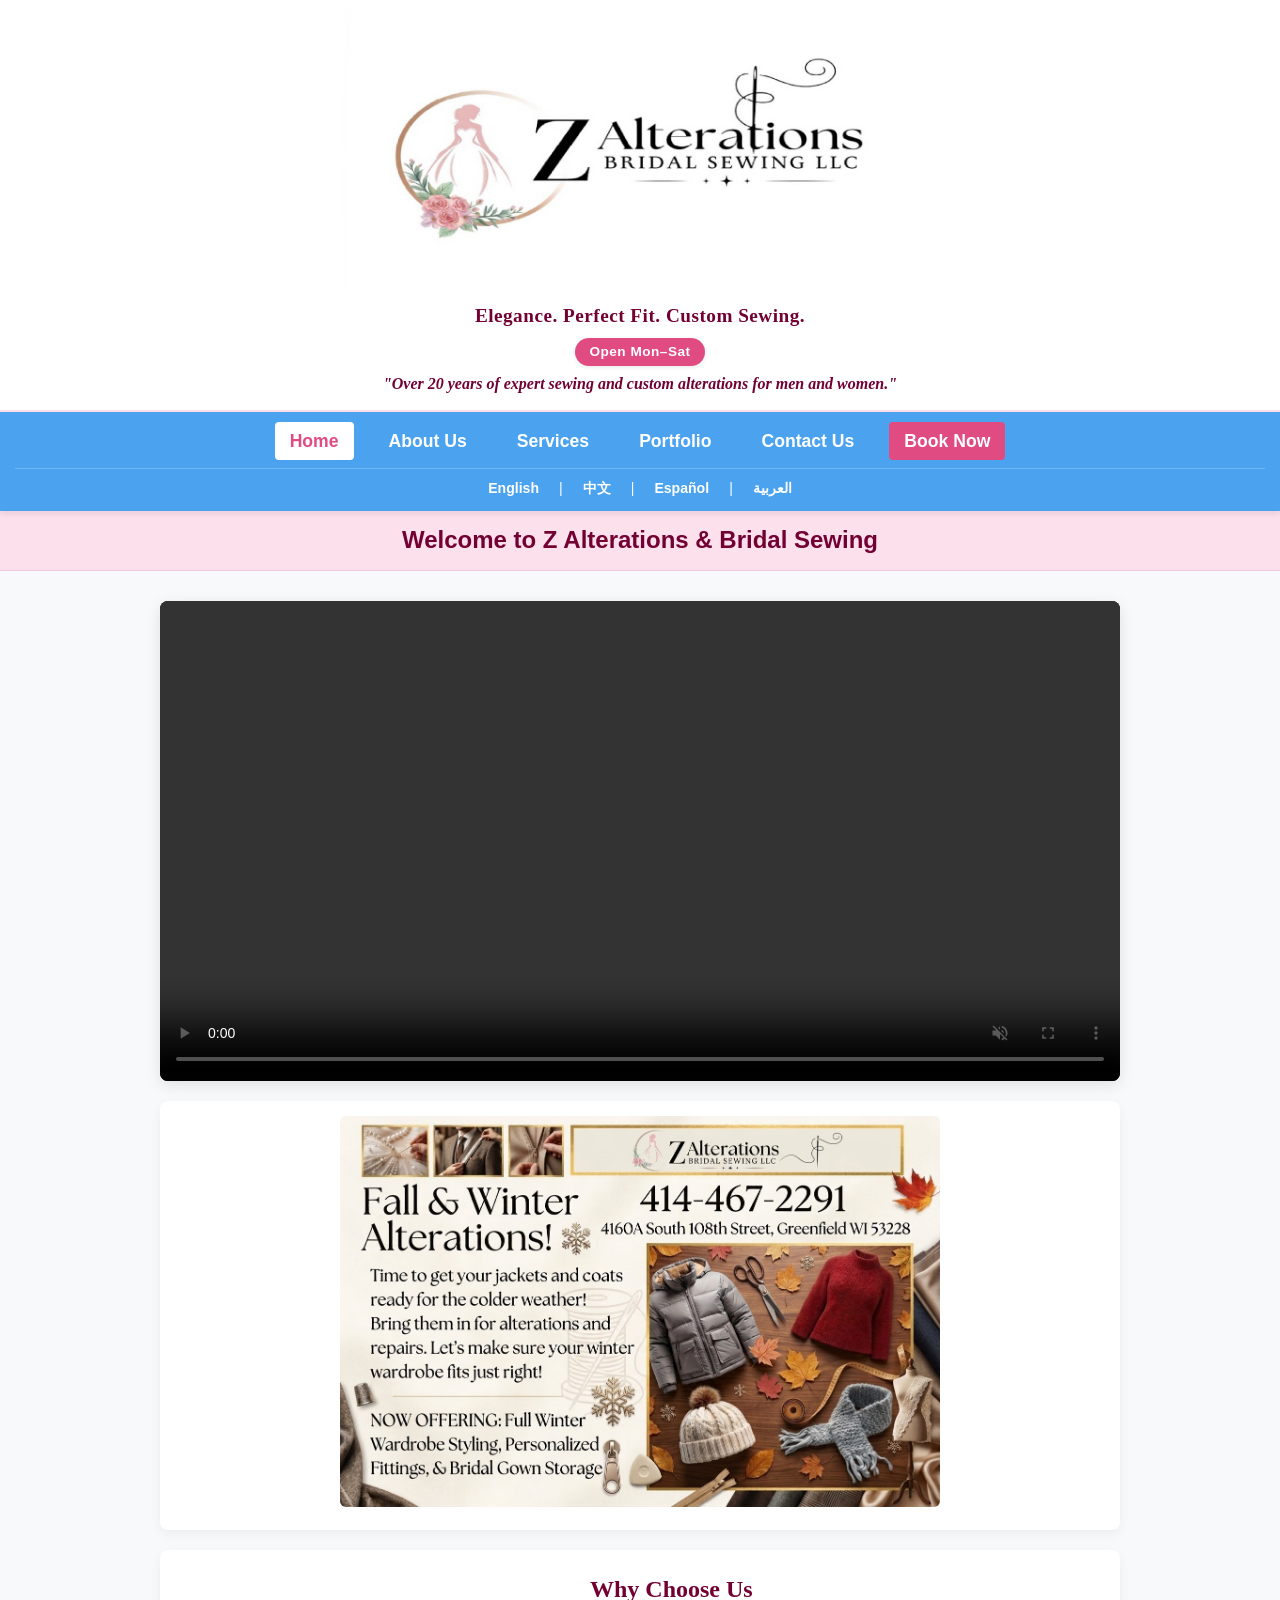
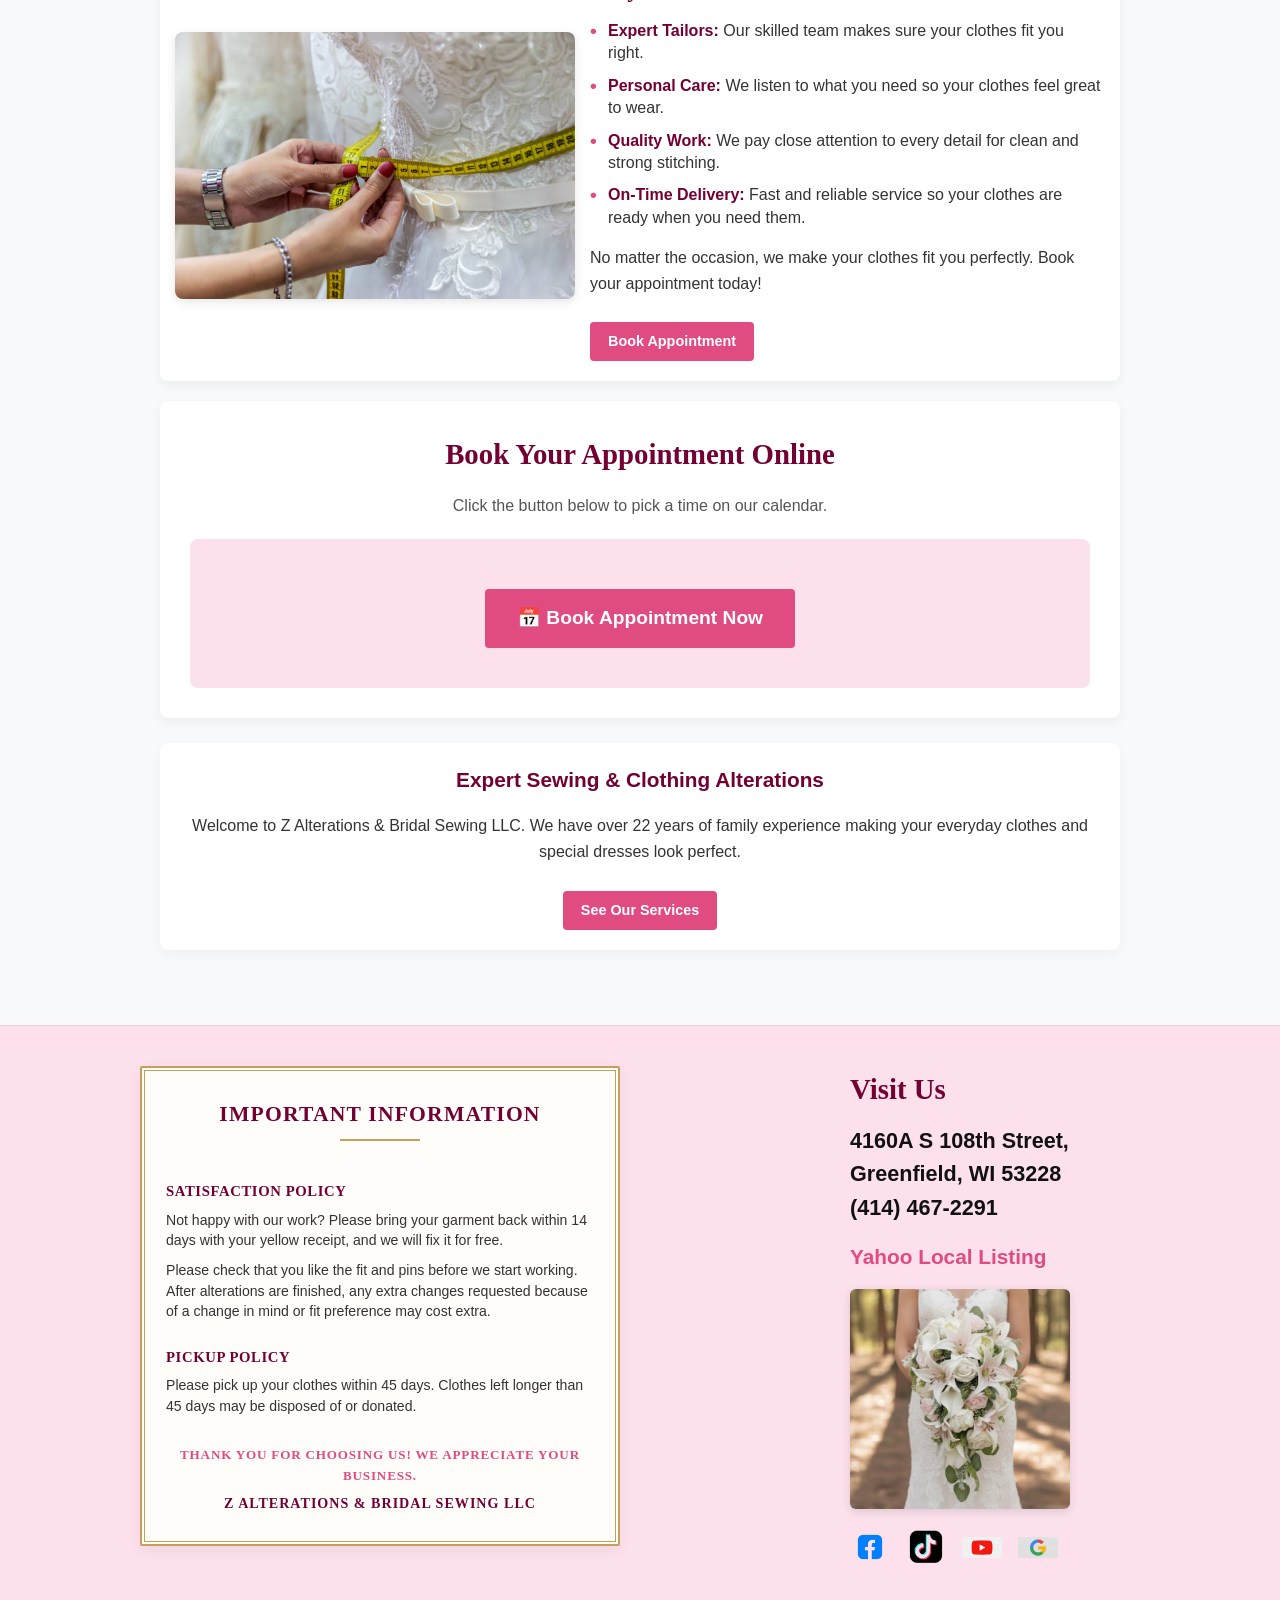
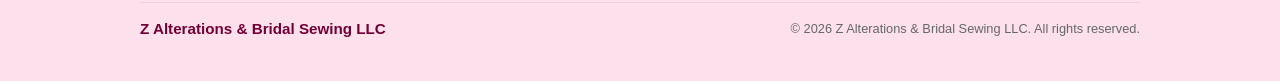
==== commit 7c1921c3: "z" ====
--- a/index.html
+++ b/index.html
@@ -29,7 +29,13 @@
             color: var(--text-dark);
             line-height: 1.6;
             overflow-x: hidden;
-            scroll-behavior: smooth; /* Smooth scrolling for anchor links */
+            scroll-behavior: smooth;
+        }
+
+        /* RTL Layout adjustment when Arabic is selected */
+        body.rtl-active {
+            direction: rtl;
+            text-align: right;
         }
 
         /* HEADER SECTION */
@@ -146,6 +152,43 @@
             color: var(--brand-pink);
         }
 
+        /* LANGUAGE SWITCHER STYLES */
+        .language-switcher {
+            display: flex;
+            justify-content: center;
+            align-items: center;
+            gap: 12px;
+            margin-top: 8px;
+            padding-top: 6px;
+            border-top: 1px solid rgba(255, 255, 255, 0.2);
+            font-size: 0.88rem;
+            color: #ffffff;
+        }
+
+        .language-switcher a {
+            color: #ffffff;
+            text-decoration: none;
+            font-weight: 600;
+            padding: 2px 8px;
+            border-radius: 3px;
+            transition: background 0.2s ease, color 0.2s ease;
+        }
+
+        .language-switcher a:hover {
+            background-color: rgba(255, 255, 255, 0.2);
+            color: #ffffff;
+        }
+
+        .goog-te-banner-frame.skiptranslate, 
+        .goog-te-gadget-icon, 
+        #goog-gt-tt {
+            display: none !important;
+        }
+        
+        body {
+            top: 0px !important;
+        }
+
         .welcome-banner {
             background-color: var(--header-pink);
             text-align: center;
@@ -166,7 +209,6 @@
             margin: 0 auto;
         }
 
-        /* VIDEO CONTAINER STYLING */
         .video-container {
             max-width: 1000px;
             margin: 0 auto 20px auto;
@@ -187,7 +229,6 @@
             outline: none;
         }
 
-        /* FEATURE SHOWCASE CARD (Middle Image with Strong Flash Effect) */
         .showcase-grid {
             display: grid;
             grid-template-columns: 1fr;
@@ -281,6 +322,16 @@
             position: absolute;
             left: 0;
             top: -2px;
+        }
+
+        body.rtl-active .difference-list li {
+            padding-left: 0;
+            padding-right: 18px;
+        }
+
+        body.rtl-active .difference-list li::before {
+            left: auto;
+            right: 0;
         }
 
         .difference-list strong {
@@ -319,7 +370,6 @@
             background-color: #990033;
         }
 
-        /* BOOKING SECTION */
         .booking-section {
             background: #ffffff;
             padding: 30px 15px;
@@ -349,7 +399,6 @@
             margin: 0 auto;
         }
 
-        /* FOOTER & ANNOUNCEMENT STYLING */
         footer {
             background-color: var(--header-pink);
             color: var(--text-dark);
@@ -367,7 +416,6 @@
             text-align: left;
         }
 
-        /* SQUARE ANNOUNCEMENT BOX */
         .footer-announcement-box {
             background: #fffdfa;
             border: 2px solid var(--accent-gold);
@@ -517,7 +565,6 @@
             color: #666;
         }
 
-        /* LIGHTBOX MODAL */
         .lightbox {
             display: none;
             position: fixed;
@@ -569,6 +616,9 @@
                 flex-direction: row;
                 text-align: left;
             }
+            body.rtl-active .difference-card {
+                text-align: right;
+            }
             .difference-card img {
                 width: 45%;
             }
@@ -616,10 +666,19 @@
                 margin-left: auto;
             }
 
+            body.rtl-active .footer-column {
+                margin-left: 0;
+                margin-right: auto;
+            }
+
             .footer-bottom {
                 flex-direction: row;
                 justify-content: space-between;
                 text-align: left;
+            }
+
+            body.rtl-active .footer-bottom {
+                text-align: right;
             }
         }
     </style>
@@ -633,9 +692,9 @@
             </div>
 
             <div class="header-details">
-                <div class="tagline">Elegance. Tailored. Bespoke.</div>
+                <div class="tagline">Elegance. Perfect Fit. Custom Sewing.</div>
                 <div class="hours-badge">Open Mon–Sat</div>
-                <p class="quote-text">"Providing two decades of master tailoring and custom alterations for men and women."</p>
+                <p class="quote-text">"Over 20 years of expert sewing and custom alterations for men and women."</p>
             </div>
         </div>
     </header>
@@ -646,17 +705,26 @@
             <li><a href="about.html">About Us</a></li>
             <li><a href="services.html">Services</a></li>
             <li><a href="portfolio.html">Portfolio</a></li>
-            <li><a href="contact.html">Contact us</a></li>
+            <li><a href="contact.html">Contact Us</a></li>
             <li><a href="#booking" style="background-color: var(--brand-pink); color: white;">Book Now</a></li>
         </ul>
+
+        <!-- Language Selector Bar -->
+        <div class="language-switcher">
+            <a href="javascript:void(0)" onclick="translatePage('en')">English</a> |
+            <a href="javascript:void(0)" onclick="translatePage('zh-CN')">中文</a> |
+            <a href="javascript:void(0)" onclick="translatePage('es')">Español</a> |
+            <a href="javascript:void(0)" onclick="translatePage('ar')">العربية</a>
+        </div>
+        <div id="google_translate_element" style="display: none;"></div>
     </nav>
 
     <section class="welcome-banner">
-        <h2>Welcome To Z Alterations & Bridal Sewing</h2>
+        <h2>Welcome to Z Alterations & Bridal Sewing</h2>
     </section>
 
     <main>
-        <!-- Featured Video Container -->
+        <!-- Featured Video -->
         <div class="video-container">
             <video controls autoplay loop muted playsinline>
                 <source src="images/z.MP4" type="video/mp4">
@@ -664,43 +732,43 @@
             </video>
         </div>
 
-        <!-- Middle Professional Showcase Image with Strong Flashing Effect -->
+        <!-- Featured Image -->
         <div class="showcase-grid">
             <div class="feature-card">
-                <img src="images/IMG_4515.jpeg" alt="Precision Tailoring Work" onclick="openLightbox(this)"> 
+                <img src="images/IMG_4515.jpeg" alt="Precision Sewing Work" onclick="openLightbox(this)"> 
             </div>
         </div>
 
         <section class="difference-card">
-            <img src="images/wedding.jpg" alt="Bridal Tailoring Excellence">
+            <img src="images/wedding.jpg" alt="Bridal Sewing Work">
             <div class="difference-content">
-                <h2>The Difference</h2>
+                <h2>Why Choose Us</h2>
                 <ul class="difference-list">
-                    <li><strong>Skilled Specialists:</strong> Our team’s deep expertise ensures your garments are in the most capable hands.</li>
-                    <li><strong>Dedicated Attention:</strong> We listen closely to your needs to deliver a customized fit that makes you feel great.</li>
-                    <li><strong>Flawless Craftsmanship:</strong> We take pride in the details, ensuring clean finishes and long-lasting quality.</li>
-                    <li><strong>On-Time Guarantee:</strong> Fast, dependable turnarounds so your wardrobe is ready when you need it.</li>
+                    <li><strong>Expert Tailors:</strong> Our skilled team makes sure your clothes fit you right.</li>
+                    <li><strong>Personal Care:</strong> We listen to what you need so your clothes feel great to wear.</li>
+                    <li><strong>Quality Work:</strong> We pay close attention to every detail for clean and strong stitching.</li>
+                    <li><strong>On-Time Delivery:</strong> Fast and reliable service so your clothes are ready when you need them.</li>
                 </ul>
-                <p>Whatever the event, let us elevate your wardrobe to fit you flawlessly. Schedule your appointment today!</p>
-                <a href="#booking" class="button">Schedule Appointment</a>
+                <p>No matter the occasion, we make your clothes fit you perfectly. Book your appointment today!</p>
+                <a href="#booking" class="button">Book Appointment</a>
             </div>
         </section>
 
         <!-- ONLINE BOOKING SECTION -->
         <section id="booking" class="booking-section">
             <h2>Book Your Appointment Online</h2>
-            <p>Click the button below to schedule your appointment on our secure booking calendar.</p>
+            <p>Click the button below to pick a time on our calendar.</p>
             <div class="booking-container" style="padding: 40px 20px; background-color: #fce1ed; border-radius: 8px;">
                 <a href="https://book.squareup.com/appointments/4eaj8n0b1p2fkf/location/L4RD7P1H0RGZ4/services" target="_blank" class="button" style="font-size: 1.2rem; padding: 14px 32px; display: inline-block;">
-                    📅 Schedule Appointment Now
+                    📅 Book Appointment Now
                 </a>
             </div>
         </section>
 
         <section class="intro-card">
-            <h2>Expert Alterations & Fine Sewing</h2>
-            <p>Welcome to Z Alterations & Bridal Sewing LLC. Over 22 years of family-owned experience delivering perfection for your special garments and daily wardrobe.</p>
-            <a href="services.html" class="button">Explore Our Services</a>
+            <h2>Expert Sewing & Clothing Alterations</h2>
+            <p>Welcome to Z Alterations & Bridal Sewing LLC. We have over 22 years of family experience making your everyday clothes and special dresses look perfect.</p>
+            <a href="services.html" class="button">See Our Services</a>
         </section>
     </main>
 
@@ -713,31 +781,31 @@
 
     <footer id="contact">
         <div class="footer-container">
-            <!-- Square Announcement Card -->
+            <!-- Announcement Box -->
             <div class="footer-announcement-box">
-                <div class="announcement-main-title">Important Announcement</div>
-
-                <div class="policy-section-title">Customer Satisfaction Policy</div>
+                <div class="announcement-main-title">Important Information</div>
+
+                <div class="policy-section-title">Satisfaction Policy</div>
                 <p class="policy-text">
-                    Not satisfied with our work? Please bring your garment back within 14 days with your yellow receipt, and we'll be happy to redo it at no extra charge.
+                    Not happy with our work? Please bring your garment back within 14 days with your yellow receipt, and we will fix it for free.
                 </p>
                 <p class="policy-text">
-                    Please make sure you are satisfied with the pinning and measurements before we begin alterations. Once alterations are completed, any changes or adjustments requested due to a change of preference or fit may be subject to an additional charge.
+                    Please check that you like the fit and pins before we start working. After alterations are finished, any extra changes requested because of a change in mind or fit preference may cost extra.
                 </p>
 
-                <div class="policy-section-title">Garment Holding Policy</div>
+                <div class="policy-section-title">Pickup Policy</div>
                 <p class="policy-text">
-                    Please pick up your garments within 45 days. Garments left longer than 45 days may be considered abandoned.
+                    Please pick up your clothes within 45 days. Clothes left longer than 45 days may be disposed of or donated.
                 </p>
 
                 <p class="announcement-thankyou">
-                    Thank you for choosing us! We truly appreciate your business.
+                    Thank you for choosing us! We appreciate your business.
                 </p>
-                <div class="announcement-shop-name">Z-Alterations & Bridal Sewing LLC</div>
+                <div class="announcement-shop-name">Z Alterations & Bridal Sewing LLC</div>
             </div>
 
             <div class="footer-column">
-                <h4>Address Us</h4>
+                <h4>Visit Us</h4>
                 <p>
                     4160A S 108th Street,<br>
                     Greenfield, WI 53228<br>
@@ -745,7 +813,6 @@
                 </p>
                 <p><a href="https://local.yahoo.com/info-236106218-kv-alterations-bridal-sewing-brookfield/" target="_blank" rel="noopener">Yahoo Local Listing</a></p>
                 
-                <!-- Added image23.jpg right below Yahoo Local Listing -->
                 <img src="images/image23.jpg" alt="Garment Customization Detail" class="footer-image" onclick="openLightbox(this)">
 
                 <div class="social">
@@ -785,6 +852,29 @@
         function closeLightbox() {
             document.getElementById('lightbox').style.display = 'none';
         }
+
+        function googleTranslateElementInit() {
+            new google.translate.TranslateElement({
+                pageLanguage: 'en',
+                includedLanguages: 'en,zh-CN,es,ar',
+                autoDisplay: false
+            }, 'google_translate_element');
+        }
+
+        function translatePage(langCode) {
+            var select = document.querySelector('.goog-te-combo');
+            if (select) {
+                select.value = langCode;
+                select.dispatchEvent(new Event('change'));
+            }
+
+            if (langCode === 'ar') {
+                document.body.classList.add('rtl-active');
+            } else {
+                document.body.classList.remove('rtl-active');
+            }
+        }
     </script>
+    <script type="text/javascript" src="//translate.google.com/translate_a/element.js?cb=googleTranslateElementInit"></script>
 </body>
 </html>
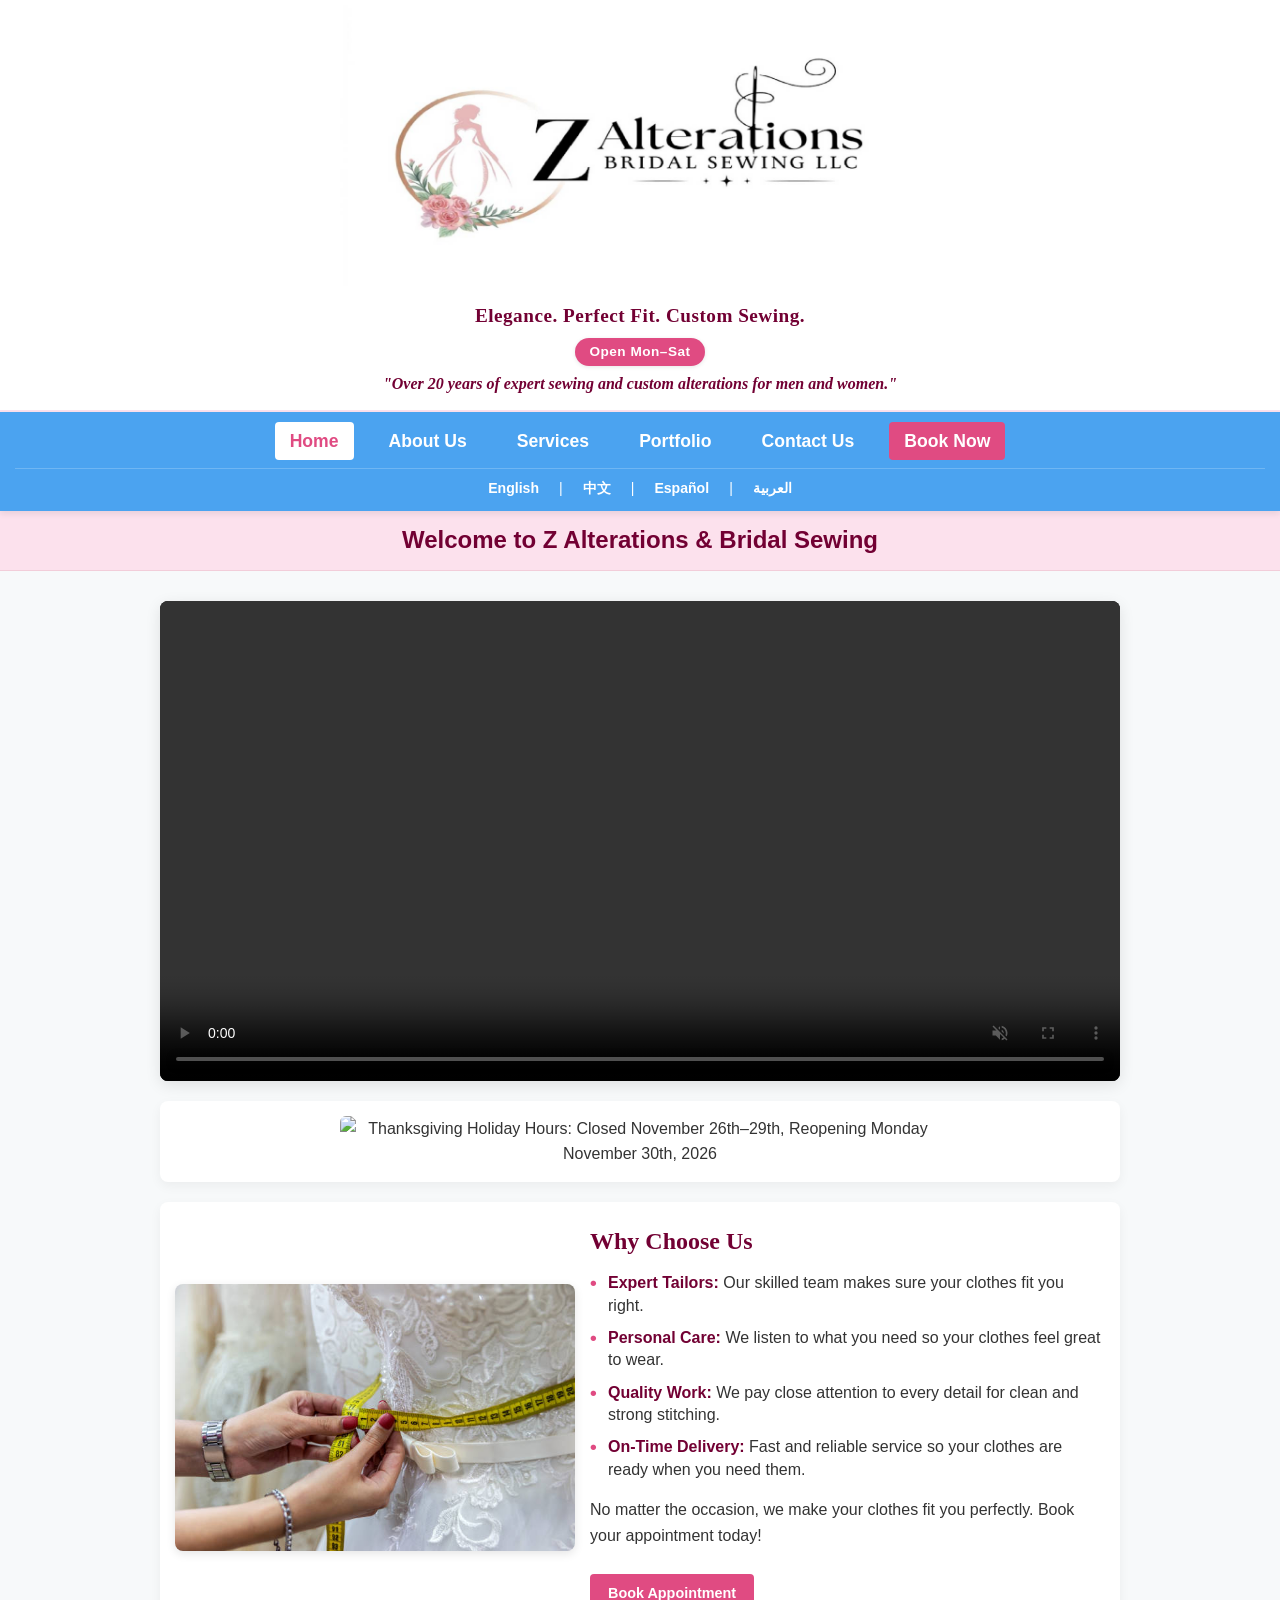
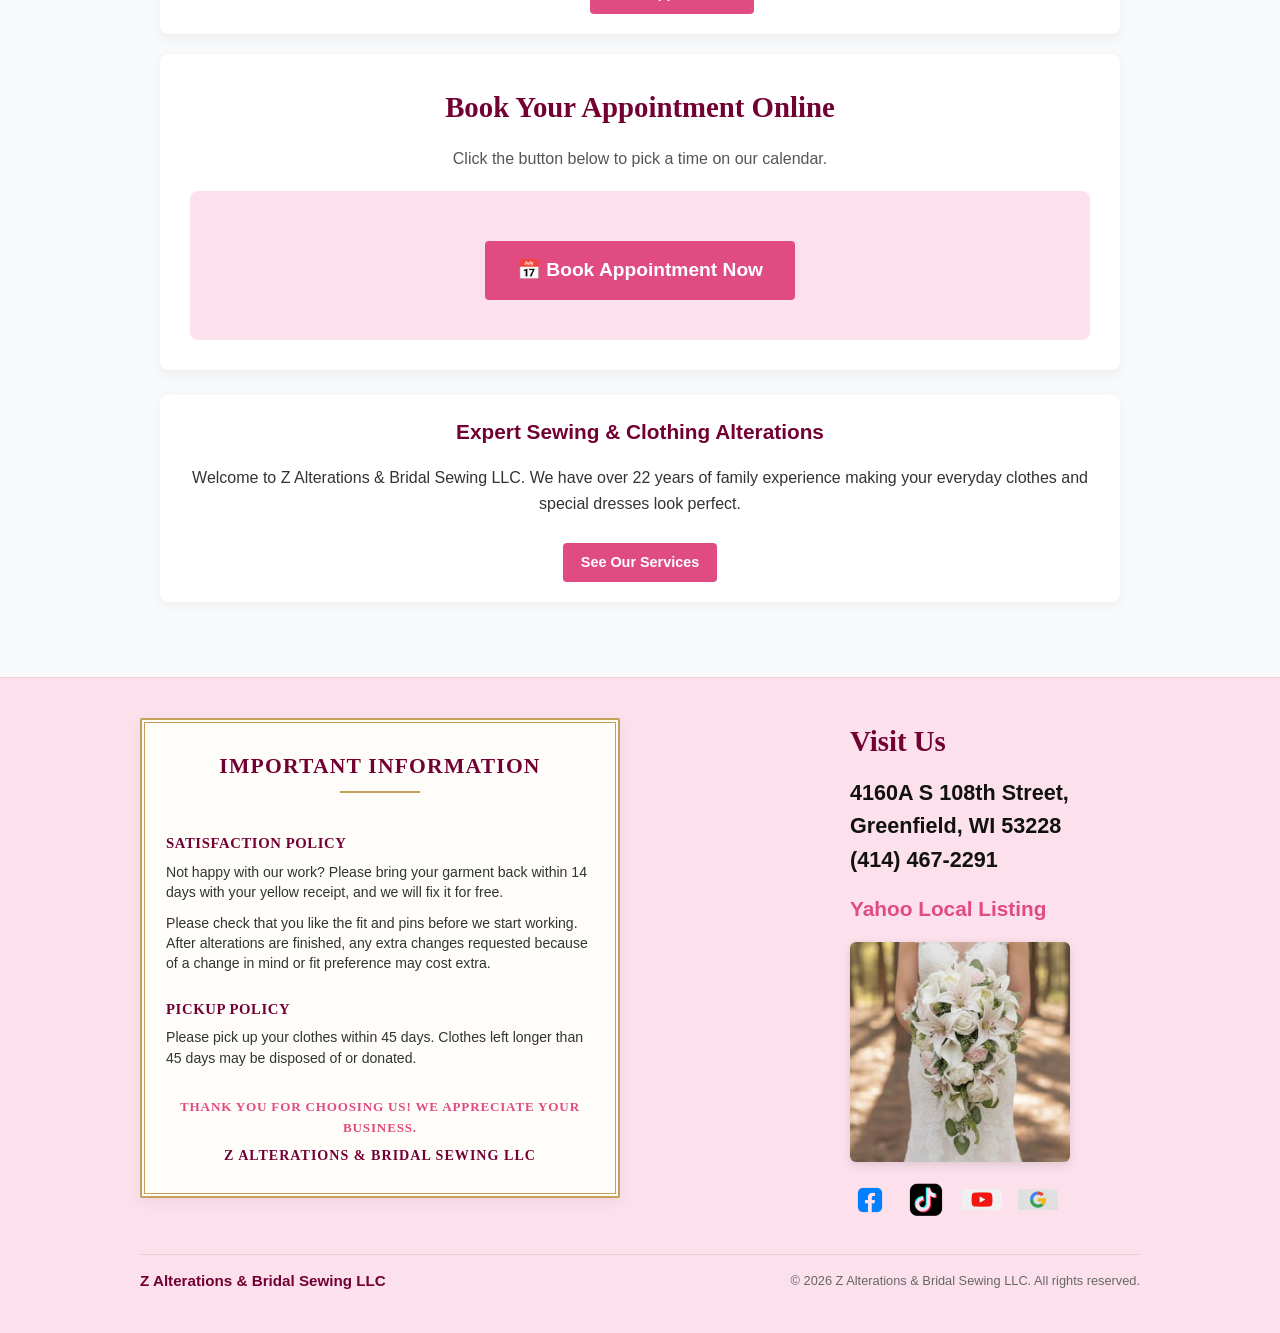
==== commit f040cdfd: "Update video source and featured image in index.html" ====
--- a/index.html
+++ b/index.html
@@ -251,6 +251,9 @@
             border-radius: 6px;
             cursor: pointer;
             transition: transform 0.2s ease;
+        }
+
+        .feature-card img.flasher {
             animation: dramaticFlash 1.2s infinite ease-in-out;
         }
 
@@ -727,15 +730,15 @@
         <!-- Featured Video -->
         <div class="video-container">
             <video controls autoplay loop muted playsinline>
-                <source src="images/z.MP4" type="video/mp4">
+                <source src="images/video18.mp4" type="video/mp4">
                 Your browser does not support the video tag.
             </video>
         </div>
 
-        <!-- Featured Image -->
+        <!-- Featured Images -->
         <div class="showcase-grid">
             <div class="feature-card">
-                <img src="images/IMG_4515.jpeg" alt="Precision Sewing Work" onclick="openLightbox(this)"> 
+                <img src="images/image48.jpg" alt="Thanksgiving Holiday Hours: Closed November 26th–29th, Reopening Monday November 30th, 2026" class="flasher" onclick="openLightbox(this)">
             </div>
         </div>
 
@@ -877,4 +880,4 @@
     </script>
     <script type="text/javascript" src="//translate.google.com/translate_a/element.js?cb=googleTranslateElementInit"></script>
 </body>
-</html>+</html>
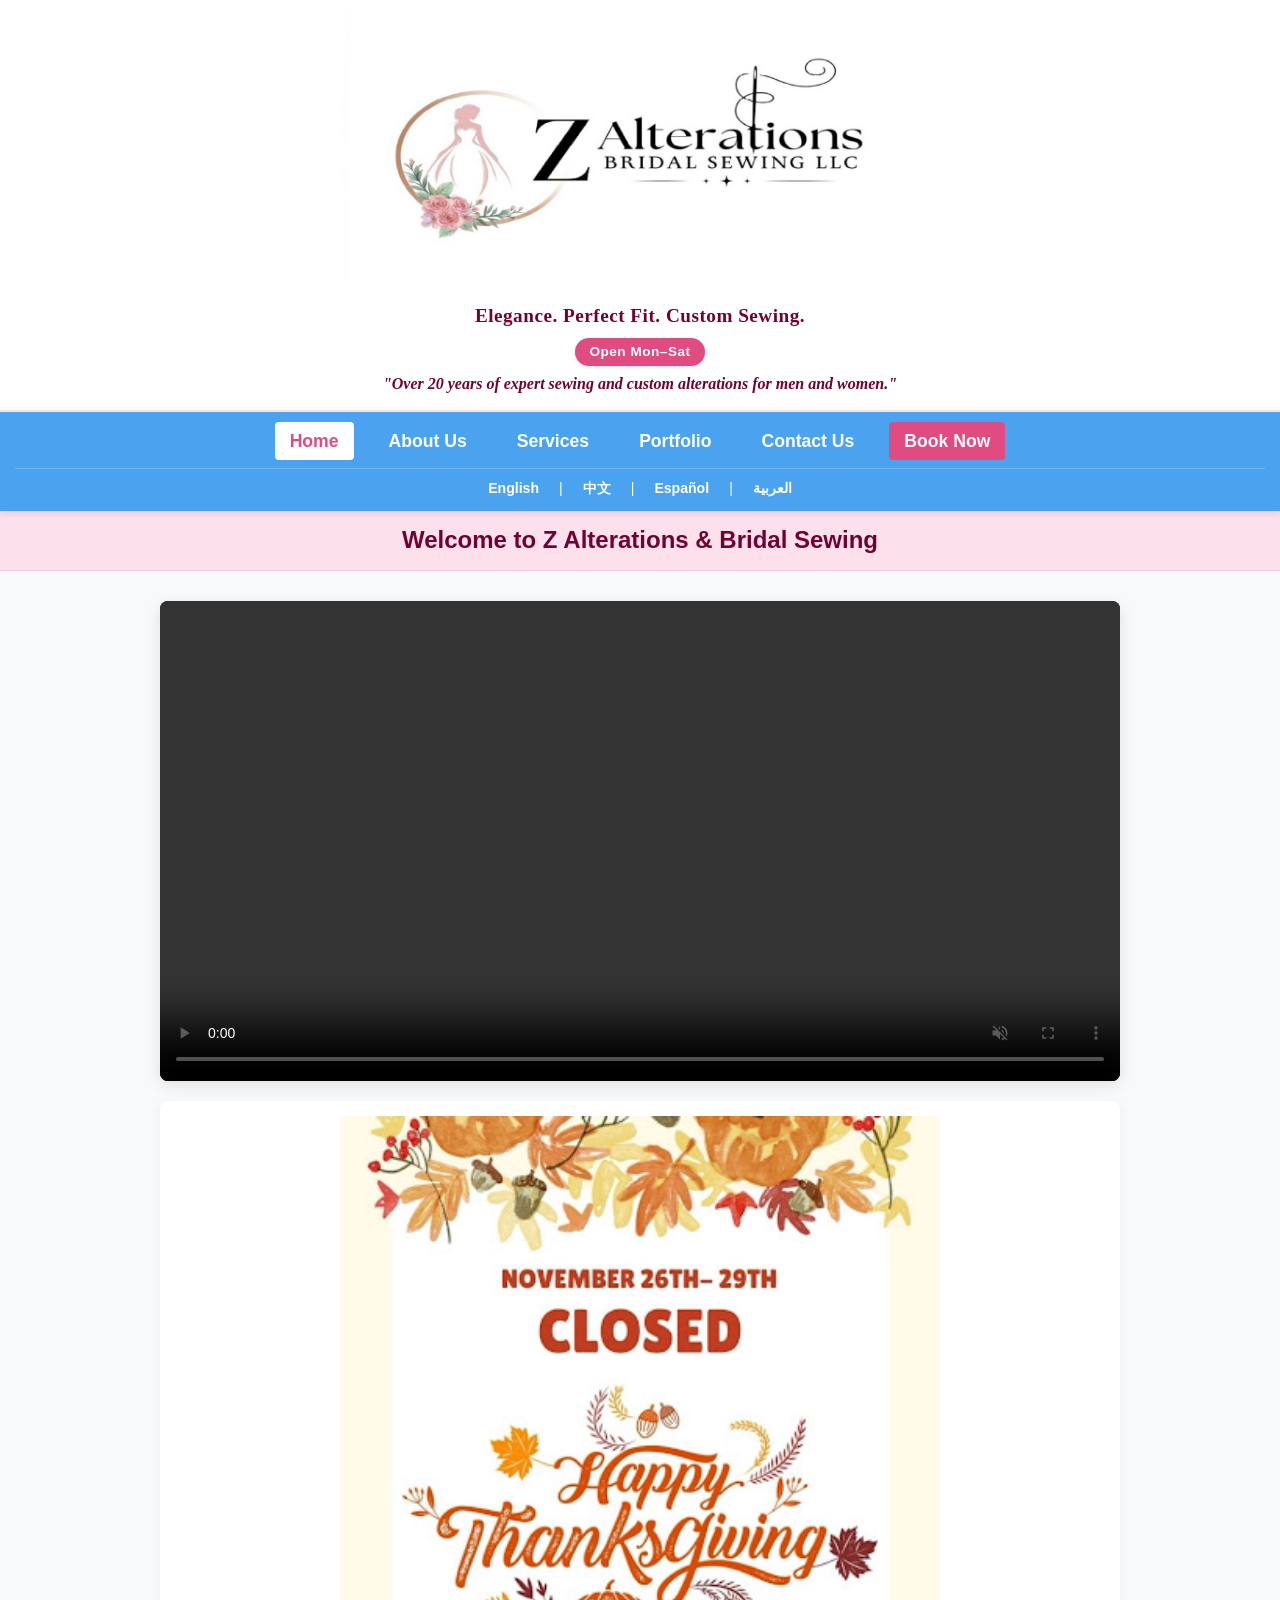
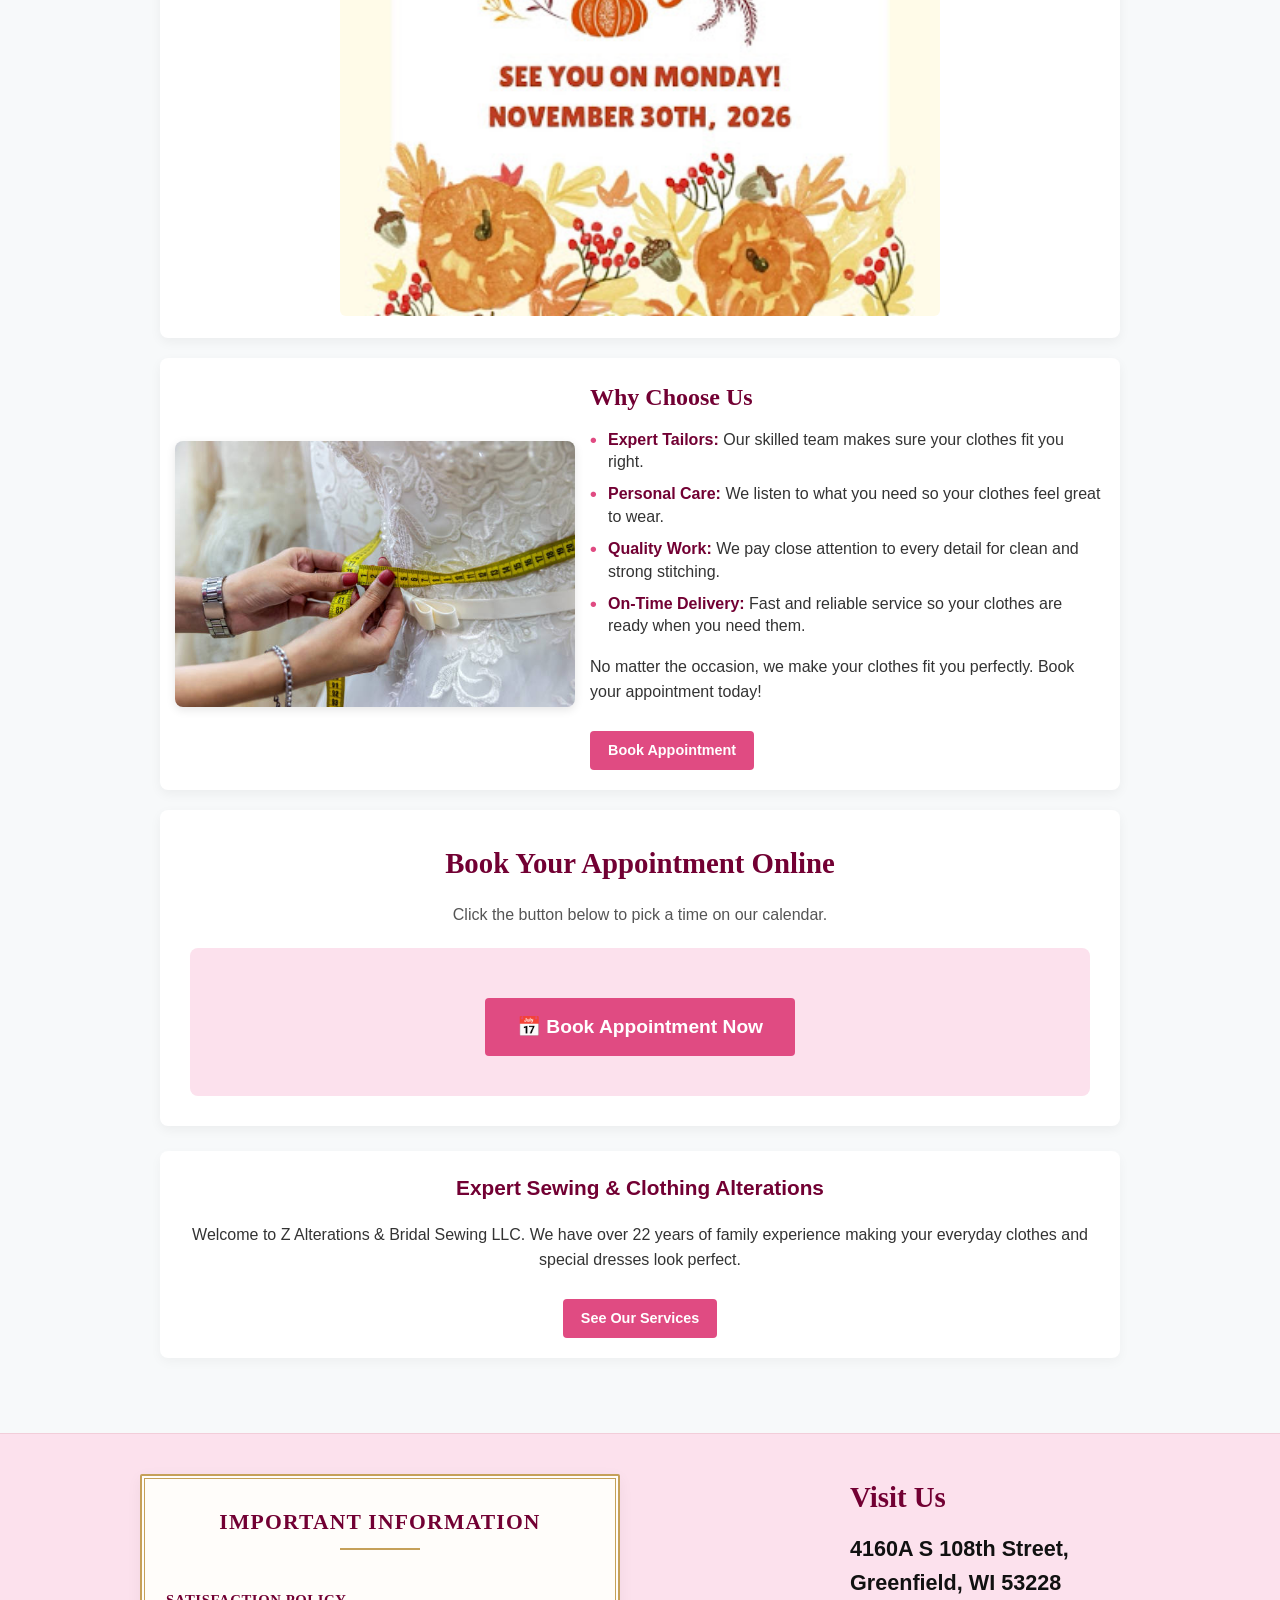
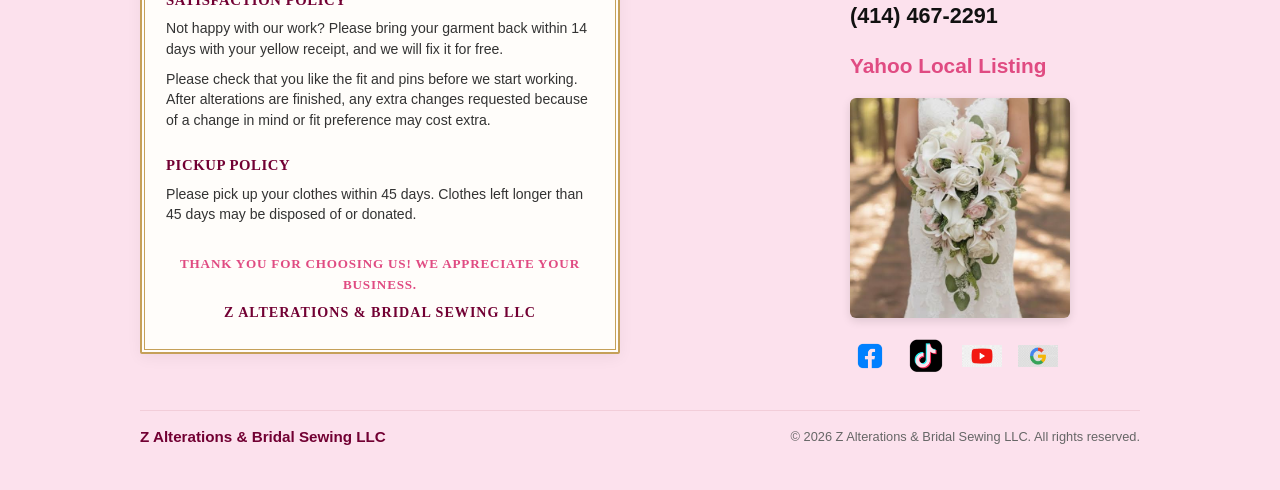
==== commit 3d74a1b3: "Refactor CSS and improve layout responsiveness Updated CSS variables and improved layout styles. Enh" ====
--- a/index.html
+++ b/index.html
@@ -6,18 +6,18 @@
     <title>Z Alterations & Bridal Sewing LLC</title>
     <style>
         :root {
-            --header-pink: #fce1ed; /* Soft pink background */
+            --header-pink: #fce1ed;
             --header-text: #720033;
             --nav-blue: #4ba3f0;
             --nav-text: #ffffff;
-            --brand-pink: #e04b82; /* Brighter, more vibrant pink */
+            --brand-pink: #e04b82;
             --accent-gold: #c5a059;
-            --dark-dark-pink: #720033; /* Dark dark pink color */
+            --dark-dark-pink: #720033;
             --text-dark: #333333;
             --bg-light: #f7f9fa;
         }
 
-        * {
+        *, *::before, *::after {
             box-sizing: border-box;
         }
 
@@ -25,6 +25,7 @@
             font-family: 'Segoe UI', Tahoma, Geneva, Verdana, sans-serif;
             margin: 0;
             padding: 0;
+            top: 0 !important;
             background-color: var(--bg-light);
             color: var(--text-dark);
             line-height: 1.6;
@@ -32,7 +33,6 @@
             scroll-behavior: smooth;
         }
 
-        /* RTL Layout adjustment when Arabic is selected */
         body.rtl-active {
             direction: rtl;
             text-align: right;
@@ -146,7 +146,7 @@
             display: inline-block;
         }
 
-        nav ul li a:hover, 
+        nav ul li a:hover,
         nav ul li a.active {
             background-color: #ffffff;
             color: var(--brand-pink);
@@ -179,14 +179,10 @@
             color: #ffffff;
         }
 
-        .goog-te-banner-frame.skiptranslate, 
-        .goog-te-gadget-icon, 
+        .goog-te-banner-frame.skiptranslate,
+        .goog-te-gadget-icon,
         #goog-gt-tt {
             display: none !important;
-        }
-        
-        body {
-            top: 0px !important;
         }
 
         .welcome-banner {
@@ -571,7 +567,7 @@
         .lightbox {
             display: none;
             position: fixed;
-            z-index: 1000;
+            z-index: 2000;
             top: 0;
             left: 0;
             width: 100%;
@@ -647,13 +643,11 @@
             footer {
                 padding: 40px 30px;
             }
-
             .footer-container {
                 flex-direction: row;
                 justify-content: space-between;
                 align-items: flex-start;
             }
-
             .footer-announcement-box {
                 width: 480px;
                 max-width: 480px;
@@ -662,24 +656,20 @@
                 flex-direction: column;
                 justify-content: center;
             }
-
             .footer-column {
                 width: auto;
                 min-width: 290px;
                 margin-left: auto;
             }
-
             body.rtl-active .footer-column {
                 margin-left: 0;
                 margin-right: auto;
             }
-
             .footer-bottom {
                 flex-direction: row;
                 justify-content: space-between;
                 text-align: left;
             }
-
             body.rtl-active .footer-bottom {
                 text-align: right;
             }
@@ -712,7 +702,6 @@
             <li><a href="#booking" style="background-color: var(--brand-pink); color: white;">Book Now</a></li>
         </ul>
 
-        <!-- Language Selector Bar -->
         <div class="language-switcher">
             <a href="javascript:void(0)" onclick="translatePage('en')">English</a> |
             <a href="javascript:void(0)" onclick="translatePage('zh-CN')">中文</a> |
@@ -727,7 +716,6 @@
     </section>
 
     <main>
-        <!-- Featured Video -->
         <div class="video-container">
             <video controls autoplay loop muted playsinline>
                 <source src="images/video18.mp4" type="video/mp4">
@@ -735,7 +723,6 @@
             </video>
         </div>
 
-        <!-- Featured Images -->
         <div class="showcase-grid">
             <div class="feature-card">
                 <img src="images/image48.jpg" alt="Thanksgiving Holiday Hours: Closed November 26th–29th, Reopening Monday November 30th, 2026" class="flasher" onclick="openLightbox(this)">
@@ -757,12 +744,11 @@
             </div>
         </section>
 
-        <!-- ONLINE BOOKING SECTION -->
         <section id="booking" class="booking-section">
             <h2>Book Your Appointment Online</h2>
             <p>Click the button below to pick a time on our calendar.</p>
             <div class="booking-container" style="padding: 40px 20px; background-color: #fce1ed; border-radius: 8px;">
-                <a href="https://book.squareup.com/appointments/4eaj8n0b1p2fkf/location/L4RD7P1H0RGZ4/services" target="_blank" class="button" style="font-size: 1.2rem; padding: 14px 32px; display: inline-block;">
+                <a href="https://book.squareup.com/appointments/4eaj8n0b1p2fkf/location/L4RD7P1H0RGZ4/services" target="_blank" rel="noopener" class="button" style="font-size: 1.2rem; padding: 14px 32px; display: inline-block;">
                     📅 Book Appointment Now
                 </a>
             </div>
@@ -775,7 +761,6 @@
         </section>
     </main>
 
-    <!-- Lightbox Modal -->
     <div id="lightbox" class="lightbox" onclick="closeLightbox()">
         <span class="lightbox-close">&times;</span>
         <img class="lightbox-content" id="lightbox-img" alt="Enlarged View">
@@ -784,7 +769,6 @@
 
     <footer id="contact">
         <div class="footer-container">
-            <!-- Announcement Box -->
             <div class="footer-announcement-box">
                 <div class="announcement-main-title">Important Information</div>
 
@@ -815,7 +799,7 @@
                     (414) 467-2291
                 </p>
                 <p><a href="https://local.yahoo.com/info-236106218-kv-alterations-bridal-sewing-brookfield/" target="_blank" rel="noopener">Yahoo Local Listing</a></p>
-                
+
                 <img src="images/image23.jpg" alt="Garment Customization Detail" class="footer-image" onclick="openLightbox(this)">
 
                 <div class="social">
@@ -846,7 +830,7 @@
             const lightbox = document.getElementById('lightbox');
             const lightboxImg = document.getElementById('lightbox-img');
             const lightboxCaption = document.getElementById('lightbox-caption');
-            
+
             lightbox.style.display = 'flex';
             lightboxImg.src = img.src;
             lightboxCaption.textContent = img.alt;
@@ -865,17 +849,17 @@
         }
 
         function translatePage(langCode) {
-            var select = document.querySelector('.goog-te-combo');
-            if (select) {
-                select.value = langCode;
-                select.dispatchEvent(new Event('change'));
-            }
-
             if (langCode === 'ar') {
                 document.body.classList.add('rtl-active');
             } else {
                 document.body.classList.remove('rtl-active');
             }
+
+            const select = document.querySelector('.goog-te-combo');
+            if (select) {
+                select.value = langCode;
+                select.dispatchEvent(new Event('change'));
+            }
         }
     </script>
     <script type="text/javascript" src="//translate.google.com/translate_a/element.js?cb=googleTranslateElementInit"></script>
